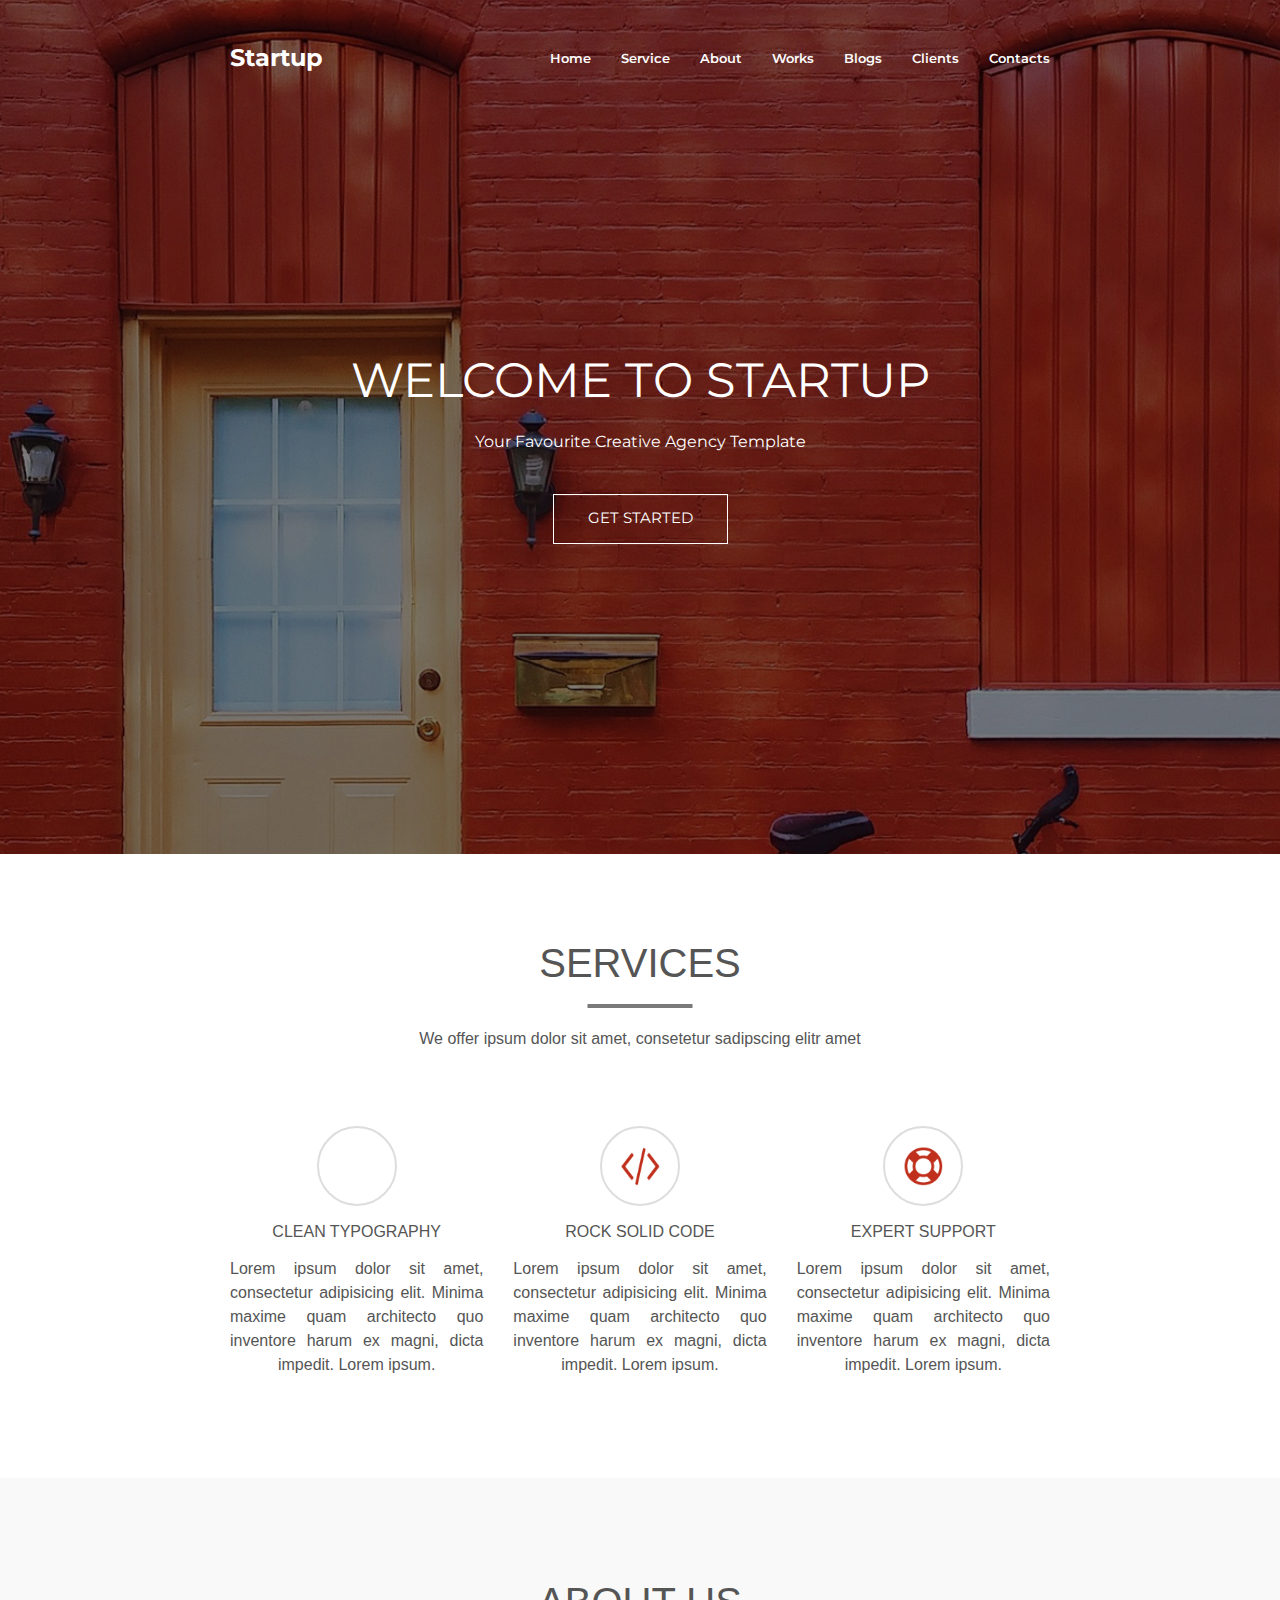
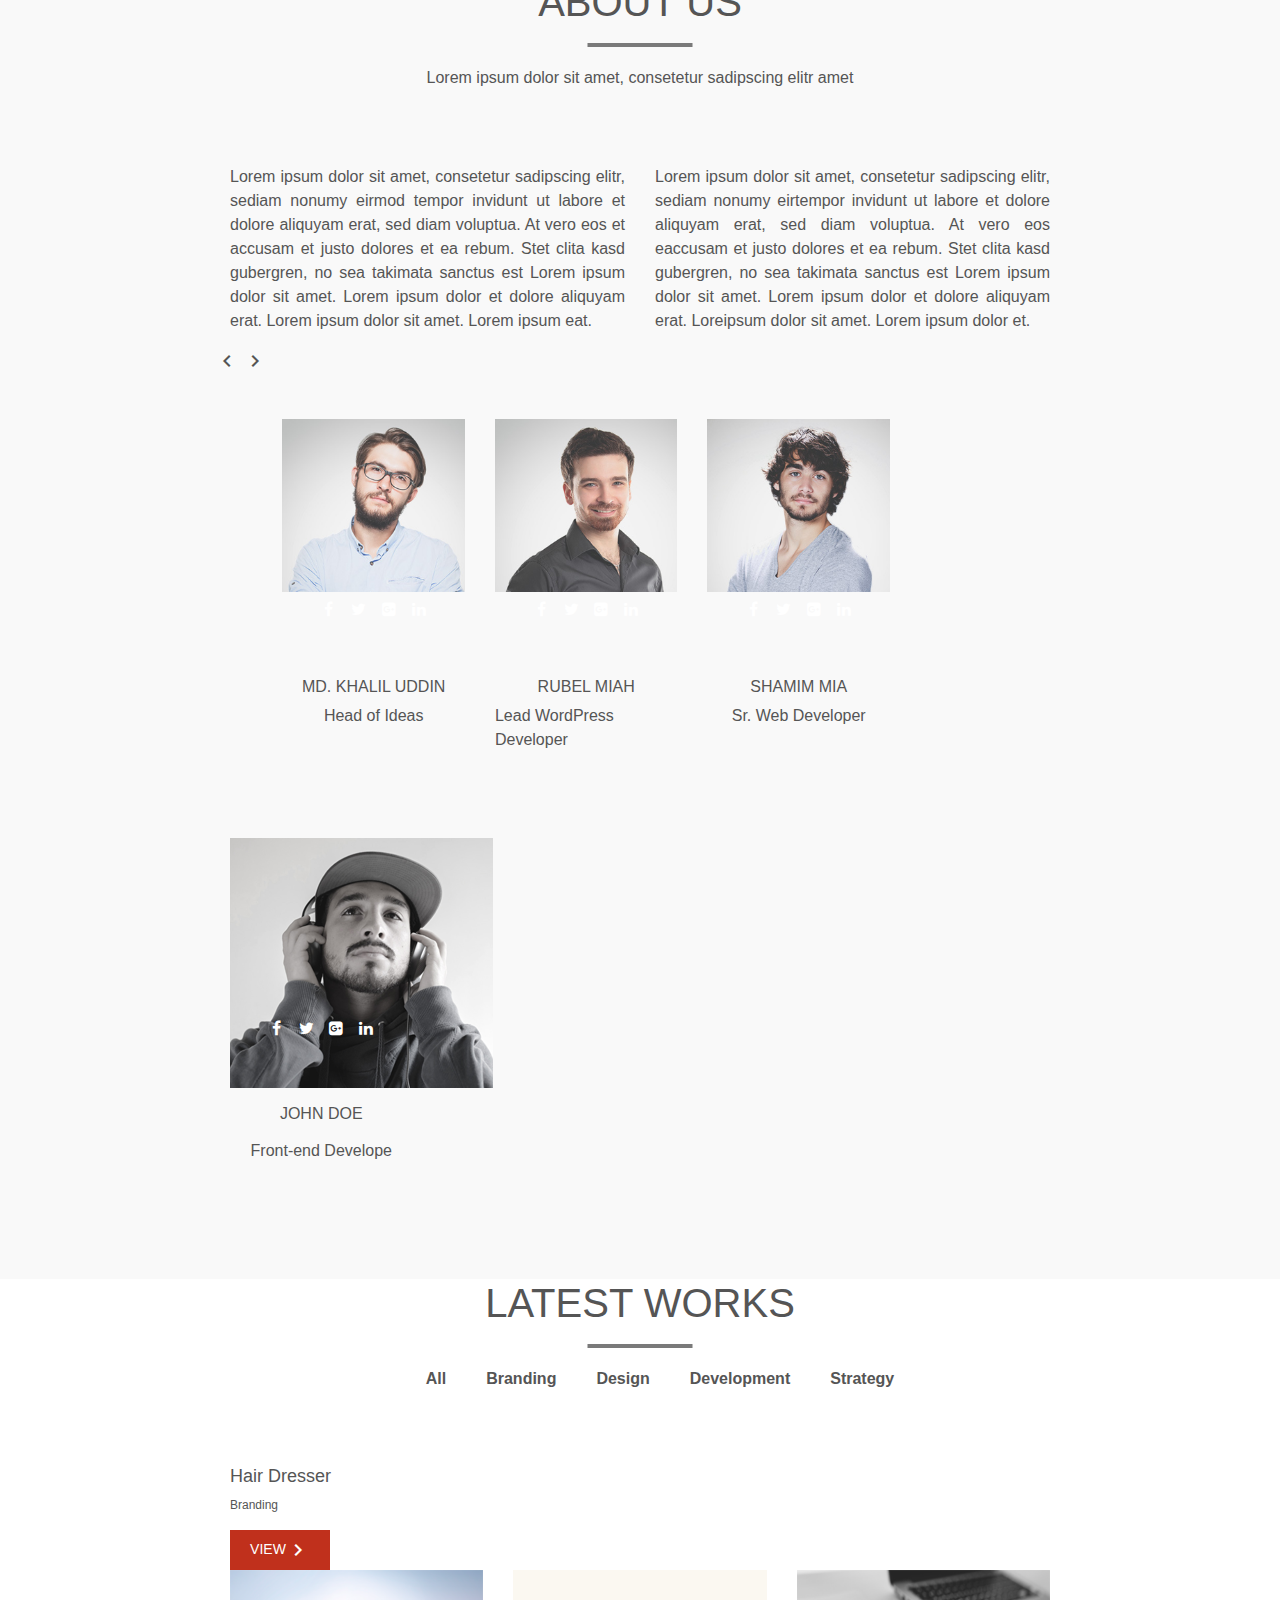
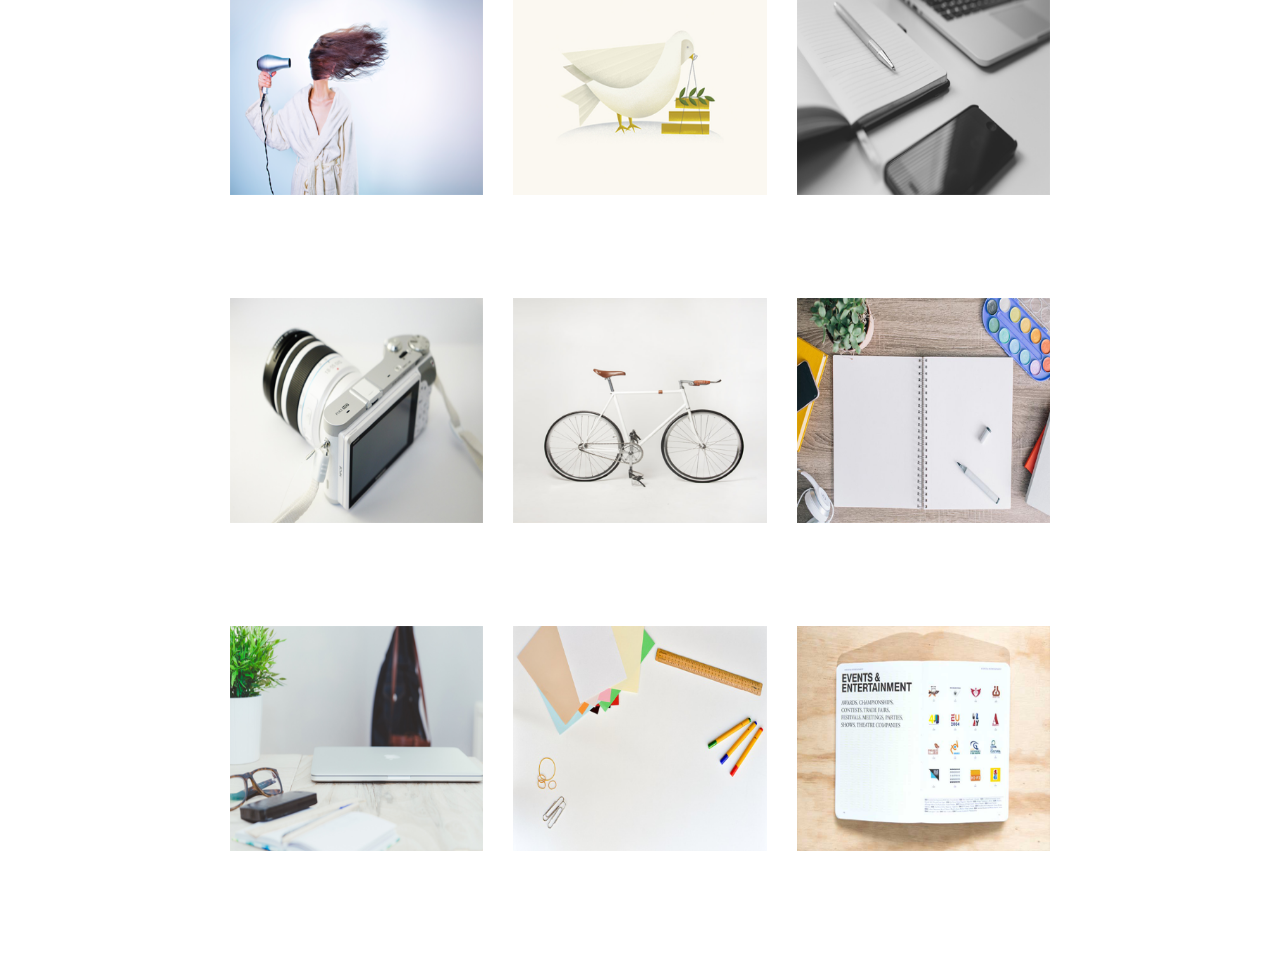
==== Bootstrap_Homework/index.html @ aa7bb528 "new" ====
<!DOCTYPE html>
<html lang="en">
  <head>
    <meta charset="UTF-8" />
    <meta name="viewport" content="width=device-width, initial-scale=1.0" />
    <title>Document</title>
    <link rel="stylesheet" href="css/bootstrap.css" />
    <link
      rel="stylesheet"
      href="https://stackpath.bootstrapcdn.com/bootstrap/4.4.1/css/bootstrap.min.css"
      integrity="sha384-Vkoo8x4CGsO3+Hhxv8T/Q5PaXtkKtu6ug5TOeNV6gBiFeWPGFN9MuhOf23Q9Ifjh"
      crossorigin="anonymous"
    />
    <link
      href="https://fonts.googleapis.com/css2?family=Roboto+Slab&display=swap"
      rel="stylesheet"
    />
    <link
      href="https://fonts.googleapis.com/css2?family=Montserrat:wght@400;700&display=swap"
      rel="stylesheet"
    />
    <link
      href="https://stackpath.bootstrapcdn.com/font-awesome/4.7.0/css/font-awesome.min.css"
      rel="stylesheet"
      integrity="sha384-wvfXpqpZZVQGK6TAh5PVlGOfQNHSoD2xbE+QkPxCAFlNEevoEH3Sl0sibVcOQVnN"
      crossorigin="anonymous"
    />
    <link
      href="https://fonts.googleapis.com/icon?family=Material+Icons"
      rel="stylesheet"
    />
    <link rel="stylesheet" href="css/index.css" />
  </head>
  <body>
    <header class="header">
      <div class="container">
        <nav class="header__nav">
          <div class="header__logo">
            <p>Startup</p>
          </div>
          <div class="header__wrap">
            <ul class="header_list">
              <li><a href="#">Home</a></li>
              <li><a href="#">Service</a></li>
              <li><a href="#">About</a></li>
              <li><a href="#">Works</a></li>
              <li><a href="#">Blogs</a></li>
              <li><a href="#">Clients</a></li>
              <li><a href="#">Contacts</a></li>
            </ul>
          </div>
        </nav>
        <div class="header__content">
          <div class="header__text">
            <h1 class="text-center text-uppercase">
              Welcome to STARTUP
            </h1>
            <p class="text-center mx-auto">
              Your Favourite Creative Agency Template
            </p>
          </div>

          <div class="header__btns">
            <a href="#" class="header__btn">Get started</a>
          </div>
        </div>
      </div>
    </header>
    <section class="services">
      <div class="container">
        <div class="services__header">
          <h1 class="defaultTitle text-center text-uppercase">Services</h1>
          <p class="defaultSubtitle text-center">
            We offer ipsum dolor sit amet, consetetur sadipscing elitr amet
          </p>
        </div>
        <div class="row">
          <div class="col-lg-4">
            <div class="services__item d-flex flex-column align-items-center">
              <div class="services__logo">
                <img
                  class="services__logo_pic col-"
                  src="img/fa-font.png"
                  alt="#"
                />
              </div>
              <h6 class="my-3 text-uppercase">Clean Typography</h6>
              <p class="">
                Lorem ipsum dolor sit amet, consectetur adipisicing elit. Minima
                maxime quam architecto quo inventore harum ex magni, dicta
                impedit. Lorem ipsum.
              </p>
            </div>
          </div>
          <div class="col-lg-4">
            <div class="services__item d-flex flex-column align-items-center">
              <div class="services__logo">
                <img class="services__logo_pic" src="img/fa-code.png" alt="" />
              </div>
              <h6 class="my-3 text-uppercase">Rock Solid Code</h6>
              <p class="">
                Lorem ipsum dolor sit amet, consectetur adipisicing elit. Minima
                maxime quam architecto quo inventore harum ex magni, dicta
                impedit. Lorem ipsum.
              </p>
            </div>
          </div>
          <div class="col-lg-4">
            <div class="services__item d-flex flex-column align-items-center">
              <div class="services__logo">
                <img
                  class="services__logo_pic"
                  src="img/fa-support.png"
                  alt=""
                />
              </div>
              <h6 class="my-3 text-uppercase">Expert Support</h6>
              <p class="">
                Lorem ipsum dolor sit amet, consectetur adipisicing elit. Minima
                maxime quam architecto quo inventore harum ex magni, dicta
                impedit. Lorem ipsum.
              </p>
            </div>
          </div>
        </div>
      </div>
    </section>
    <section class="about">
      <div class="container">
        <div class="about__header">
          <h1 class="defaultTitle text-center text-uppercase">About us</h1>
          <p class="defaultSubtitle text-center">
            Lorem ipsum dolor sit amet, consetetur sadipscing elitr amet
          </p>
        </div>
        <div class="row">
          <div class="col-lg-6">
            <div class="about__text d-flex align-items-center">
              <p>
                Lorem ipsum dolor sit amet, consetetur sadipscing elitr, sediam
                nonumy eirmod tempor invidunt ut labore et dolore aliquyam erat,
                sed diam voluptua. At vero eos et accusam et justo dolores et ea
                rebum. Stet clita kasd gubergren, no sea takimata sanctus est
                Lorem ipsum dolor sit amet. Lorem ipsum dolor et dolore aliquyam
                erat. Lorem ipsum dolor sit amet. Lorem ipsum eat.
              </p>
            </div>
          </div>
          <div class="col-lg-6">
            <div class="about__text d-flex align-items-center">
              <p>
                Lorem ipsum dolor sit amet, consetetur sadipscing elitr, sediam
                nonumy eirtempor invidunt ut labore et dolore aliquyam erat, sed
                diam voluptua. At vero eos eaccusam et justo dolores et ea
                rebum. Stet clita kasd gubergren, no sea takimata sanctus est
                Lorem ipsum dolor sit amet. Lorem ipsum dolor et dolore aliquyam
                erat. Loreipsum dolor sit amet. Lorem ipsum dolor et.
              </p>
            </div>
          </div>
        </div>
        <div class="row">
          <div class="slider__about">
            <i class="material-icons">chevron_left</i>
            <i class="material-icons">chevron_right</i>
          </div>
          <div class="col-lg-3">
            <div class="about__item d-flex flex-column align-items-center">
              <div class="items__pic">
                <img class="img-fluid" src="img/about1.png" alt="" />
              </div>
              <div class="about__socials">
                <a href="#" class="about__social"
                  ><i class="fa fa-facebook-f"></i
                ></a>
                <a href="#" class="about__social"
                  ><i class="fa fa-twitter"></i
                ></a>
                <a href="#" class="about__social"
                  ><i class="fa fa-google-plus-square"></i
                ></a>
                <a href="#" class="about__social">
                  <i class="fa fa-linkedin"></i>
                </a>
              </div>
              <h6 class="my-2 text-uppercase">Md. Khalil Uddin</h6>
              <p class="">
                Head of Ideas
              </p>
            </div>
          </div>
          <div class="col-lg-3">
            <div class="about__item d-flex flex-column align-items-center">
              <div class="items__pic">
                <img class="img-fluid" src="img/about2.png" alt="" />
              </div>
              <div class="about__socials">
                <a href="#" class="about__social"
                  ><i class="fa fa-facebook-f"></i
                ></a>
                <a href="#" class="about__social"
                  ><i class="fa fa-twitter"></i
                ></a>
                <a href="#" class="about__social"
                  ><i class="fa fa-google-plus-square"></i
                ></a>
                <a href="#" class="about__social">
                  <i class="fa fa-linkedin"></i>
                </a>
              </div>
              <h6 class="my-2 text-uppercase">Rubel Miah</h6>
              <p class="">
                Lead WordPress Developer
              </p>
            </div>
          </div>
          <div class="col-lg-3">
            <div class="about__item d-flex flex-column align-items-center">
              <div class="items__pic">
                <img class="img-fluid" src="img/about3.png" alt="" />
              </div>
              <div class="about__socials">
                <a href="#" class="about__social"
                  ><i class="fa fa-facebook-f"></i
                ></a>
                <a href="#" class="about__social"
                  ><i class="fa fa-twitter"></i
                ></a>
                <a href="#" class="about__social"
                  ><i class="fa fa-google-plus-square"></i
                ></a>
                <a href="#" class="about__social">
                  <i class="fa fa-linkedin"></i>
                </a>
              </div>
              <h6 class="my-2 text-uppercase">Shamim Mia</h6>
              <p class="">
                Sr. Web Developer
              </p>
            </div>
          </div>
          <div class="col-lg-3">
            <div class="about__item d-flex flex-column align-items-center">
              <div class="items__pic">
                <img src="img/about4.png" alt="" />
              </div>
              <div class="about__socials">
                <a href="#" class="about__social"
                  ><i class="fa fa-facebook-f"></i
                ></a>
                <a href="#" class="about__social"
                  ><i class="fa fa-twitter"></i
                ></a>
                <a href="#" class="about__social"
                  ><i class="fa fa-google-plus-square"></i
                ></a>
                <a href="#" class="about__social">
                  <i class="fa fa-linkedin"></i>
                </a>
              </div>
              <h6 class="my-3 text-uppercase">John Doe</h6>
              <p class="">
                Front-end Develope
              </p>
            </div>
          </div>
        </div>
      </div>
    </section>
    <section class="works">
      <div class="container">
        <div class="works__header">
          <h1 class="defaultTitle text-center text-uppercase">Latest works</h1>
          <nav class="works__nav">
            <div class="works__wrap">
              <ul
                class="Works__list d-flex justify-content-center align-items-center"
              >
                <li><a href="#">All</a></li>
                <li><a href="#">Branding</a></li>
                <li><a href="#">Design</a></li>
                <li><a href="#">Development</a></li>
                <li><a href="#">Strategy</a></li>
              </ul>
            </div>
          </nav>
        </div>
        <div class="works__items justify-content-center align-items-center">
          <div class="works__item">
            <h2 class="works__title">Hair Dresser</h2>
            <p class="works__text">Branding</p>
            <button class="works__btn d-flex justify-content-center align-items-center text-uppercase">View
              <i class="material-icons">chevron_right </i>
            </button>
          </div>
        </div>
        <div class="row">
          <div class="col-sm-6 col-md-4 col-lg-4 mb-2">
            <div class="pics__works">
              <img class="img-fluid" src="./img/Layer 18.png" alt="" />
            </div>
          </div>
          <div class="col-sm-6 col-md-4 col-lg-4 mb-2">
            <div class="pics__works">
              <img class="img-fluid" src="./img/Layer 19.png" alt="" />
            </div>
          </div>
          <div class="col-sm-6 col-md-4 col-lg-4 mb-2">
            <div class="pics__works">
              <img class="img-fluid" src="./img/Layer 20.png" alt="" />
            </div>
          </div>
          <div class="col-sm-6 col-md-4 col-lg-4 mb-2">
            <div class="pics__works">
              <img class="img-fluid" src="./img/Layer 21.png" alt="" />
            </div>
          </div>
          <div class="col-sm-6 col-md-4 col-lg-4 mb-2">
            <div class="pics__works">
              <img class="img-fluid" src="./img/Layer 22.png" alt="" />
            </div>
          </div>
          <div class="col-sm-6 col-md-4 col-lg-4 mb-2">
            <div class="pics__works">
              <img class="img-fluid" src="./img/Layer 23.png" alt="" />
            </div>
          </div>
          <div class="col-sm-6 col-md-4 col-lg-4 mb-2">
            <div class="pics__works">
              <img class="img-fluid" src="./img/Layer 25.png" alt="" />
            </div>
          </div>
          <div class="col-sm-6 col-md-4 col-lg-4 mb-2">
            <div class="pics__works">
              <img class="img-fluid" src="./img/Layer 26.png" alt="" />
            </div>
          </div>
          <div class="col-sm-6 col-md-4 col-lg-4 mb-2">
            <div class="pics__works">
              <img class="img-fluid" src="./img/Layer 24.png" alt="" />
            </div>
          </div>
        </div>
      </div>
    </section>
  </body>
</html>
---- Bootstrap_Homework/css/index.css ----
.body {
  font-family: "Roboto Slab", serif;
  font-weight: 400;
}
.container {
  max-width: 1600px;
  width: 100%;
  margin: 0 auto;
  color: #555555;
  padding-left: 230px;
  padding-right: 230px;
}
.header__logo {
  font-size: 24px;
  color: #ffffff;
  font-family: "Montserrat";
  font-weight: 700;
}
.header__nav {
  display: flex;
  justify-content: space-between;
  align-items: center;
  position: relative;
}
.header {
  background: url(../img/HeaderBg.png) no-repeat center/cover;
  background-color: rgba(0, 0, 0, 0.5);
  background-blend-mode: darken;
  padding: 40px 0;
  color: #fff;
  font-family: "Montserrat";
}
.header_list {
  display: flex;
  list-style: none;
}
.header_list li:not(:last-child) {
  margin-right: 30px;
}
.header_list li a {
  color: #fff;
  font-size: 13px;
  font-weight: 600;
}
.header_list li a:hover {
  text-decoration: underline;
}
.header p {
  max-width: 450px;
  color: #fff;
}
.header__text h1 {
  margin-top: 260px;
  font-size: 48px;
  color: #ffffff;
  font-weight: 400;
}
.header__text p {
  margin-top: 20px;
}
.header__btn {
  max-width: 175px;
  width: 100%;
  min-height: 50px;
  background-color: transparent;
  border: 1px solid #fff;
  color: #fff;
  text-decoration: none;
  display: flex;
  justify-content: center;
  align-items: center;
  margin: 40px auto;
  text-transform: uppercase;
  font-size: 15px;
  transition: 0.3s;
  margin-bottom: 270px;
}
.header__btn:hover {
  background-color: #fff;
  color: #c0301c;
  text-decoration: none;
  transition: 0.3s;
}
.services {
  padding: 85px 0;
}
.defaultTitle {
  position: relative;
}
.defaultSubtitle {
  margin-top: 40px;
  margin-bottom: 75px;
}
.defaultTitle::before {
  content: "";
  position: absolute;
  left: 50%;
  transform: translateX(-50%);
  width: 105px;
  height: 4px;
  top: 65px;

  background: rgba(0, 0, 0, 0.15);
  background-color: #7a7a7a;
}
.services__item {
  text-align: justify;
  text-align-last: center;
}
.services__logo {
  display: flex;
  align-items: center;
  border: 2px solid #dddddd;
  padding: 18px;
  border-radius: 50%;
  background: #ffffff;
  width: 80px;
  height: 80px;
}
.services__logo_pic {
  max-width: 40px;
  min-height: 40px;
  align-items: center;
}
.about {
  background-color: #f8f8f8d5;
  padding: 100px 0;
}
.about__text {
  text-align: justify;
}
  
.items__pic {
  max-width: 260px;
  min-height: 250px;
  width: 100%;
  position: relative;
}
.about__item {
  margin-top: 70px;
}
.about__socials {
  position: absolute;
  top: 250px;
  display: flex;
}
.about__social {
  width: 20px;
  min-height: 20px;
  display: flex;
  justify-content: center;
  align-items: center;
}
.about__social:not(:last-child) {
  margin-right: 10px;
}
.about__social i {
  color: #fff;
  transition: 0.3s;
}
.about__social:hover i {
  color: #fff;
  transition: 0.5s;
}
.about__social:hover {
  background: #c0301c;
  transition: 0.5s;
  text-decoration: none;
}
.pics__works {
  max-width: 365px;
  min-height: 320px;
  width: 100%;
  position: relative;
}
.Works__list {
  display: flex;
  list-style: none;
  margin-top: 40px;
  margin-bottom: 75px;
}
.Works__list li:not(:last-child) {
  margin-right: 40px;
}
.Works__list li a {
  font-size: 16px;
  color: #555555;
  font-weight: 600;
}
.Works__list li a:hover {
  color: #c0301c;
  text-decoration: none;
}
.works__item {
  
}
.works__title {
  font-size: 18px;
}
.works__text {
  font-size: 12px;
}
.works__btn {
  max-width: 100px;
  width: 100%;
  min-height: 40px;
  border: none;
  background-color: #c0301c;
  cursor: pointer;
  font-size: 14px;
  color: #fff;
  display: flex;
  justify-content: center;
  opacity: 1;
  transition: 0.3s;
  text-align: center;
}
.works__btn:hover {
  opacity: 0.8;
  background-color: #fff;
  color: #c0301c;
}

.footer__btn {
  background: #fff;
  border: none;
  cursor: pointer;
  text-transform: uppercase;
  font-weight: 600;
  font-size: 16px;
  max-width: 125px;
  width: 100%;
  min-height: 50px;
  margin: 0 auto;
  display: flex;
  justify-content: center;
  align-items: center;
  opacity: 1;
  transition: 0.3s;
  color: #4d4d4d;
  margin-bottom: 55px;
}
.footer__btn:hover {
  opacity: 0.8;
}
/*.about__icons {
  margin-bottom: 50px;
  z-index: 100;
}
.about__icons i {
  font-size: 45px;
  line-height: 25px;
  color: black;
  position: relative;
  display: inline-block;
}*/

/*.items,
.pics,
.veryBig {
  padding: 50px 0;
}
.items__item p {
  text-align: justify;
  text-align-last: center;
}
.pics__item {
  min-height: 211px;
  display: flex;
}
.pics__item img {
  max-width: 100%;
  object-fit: cover;
}
.veruBig__item {
  background: red;
}
.veruBig__item_blue {
  background: blue;
}
.test {
  color: red;
}
.test span {
  color: green;
}*/
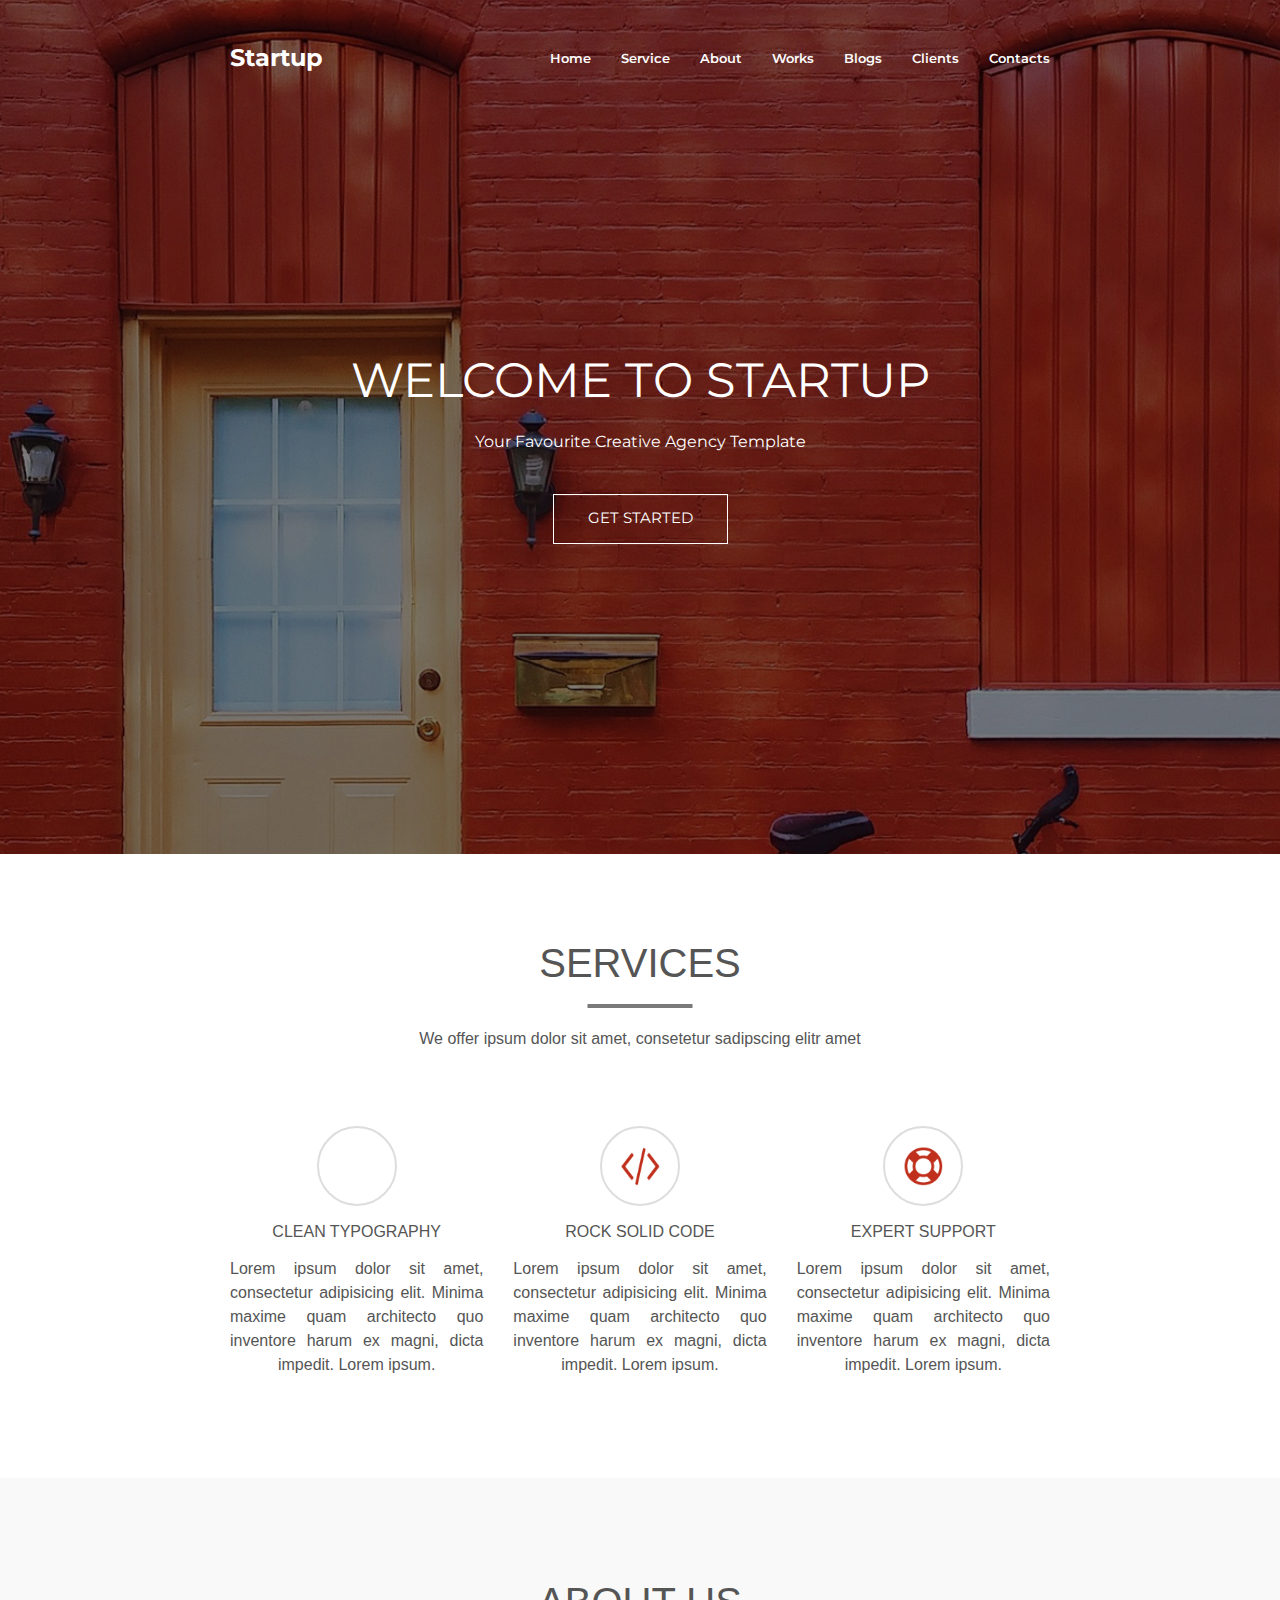
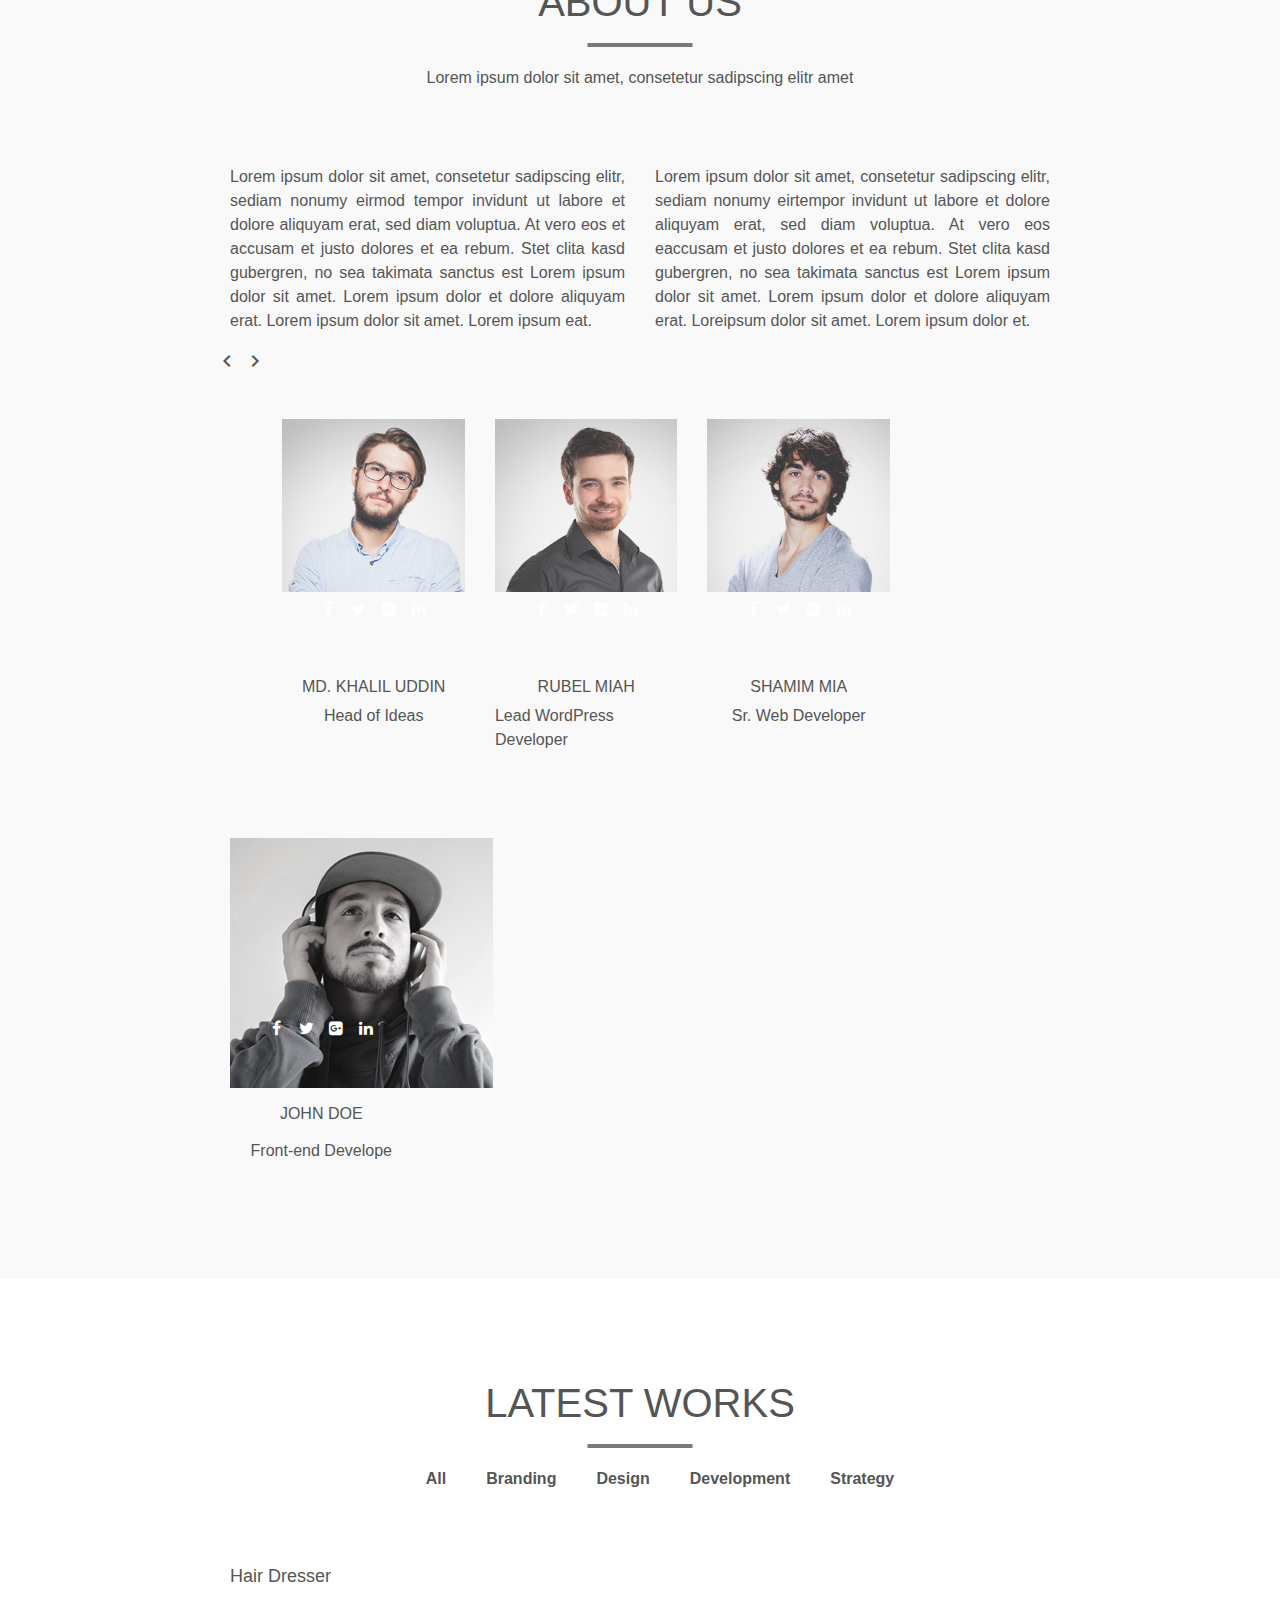
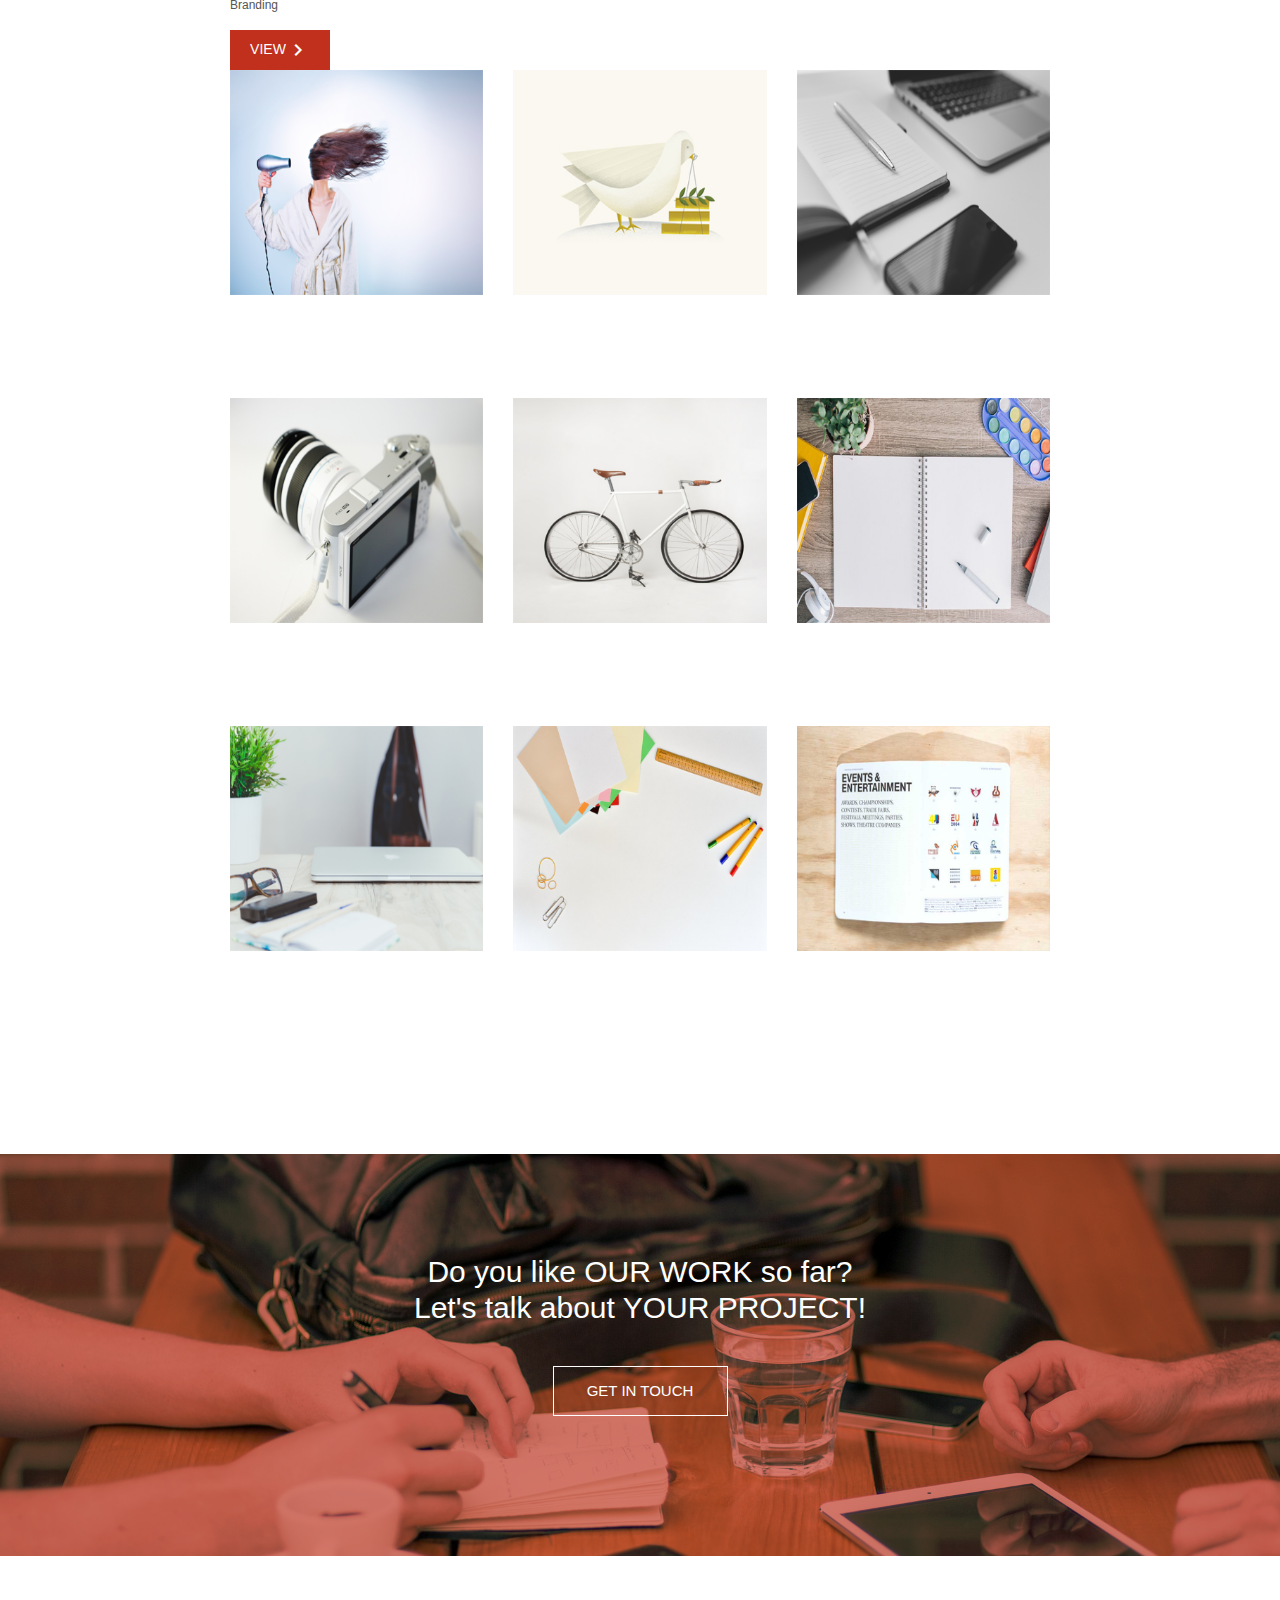
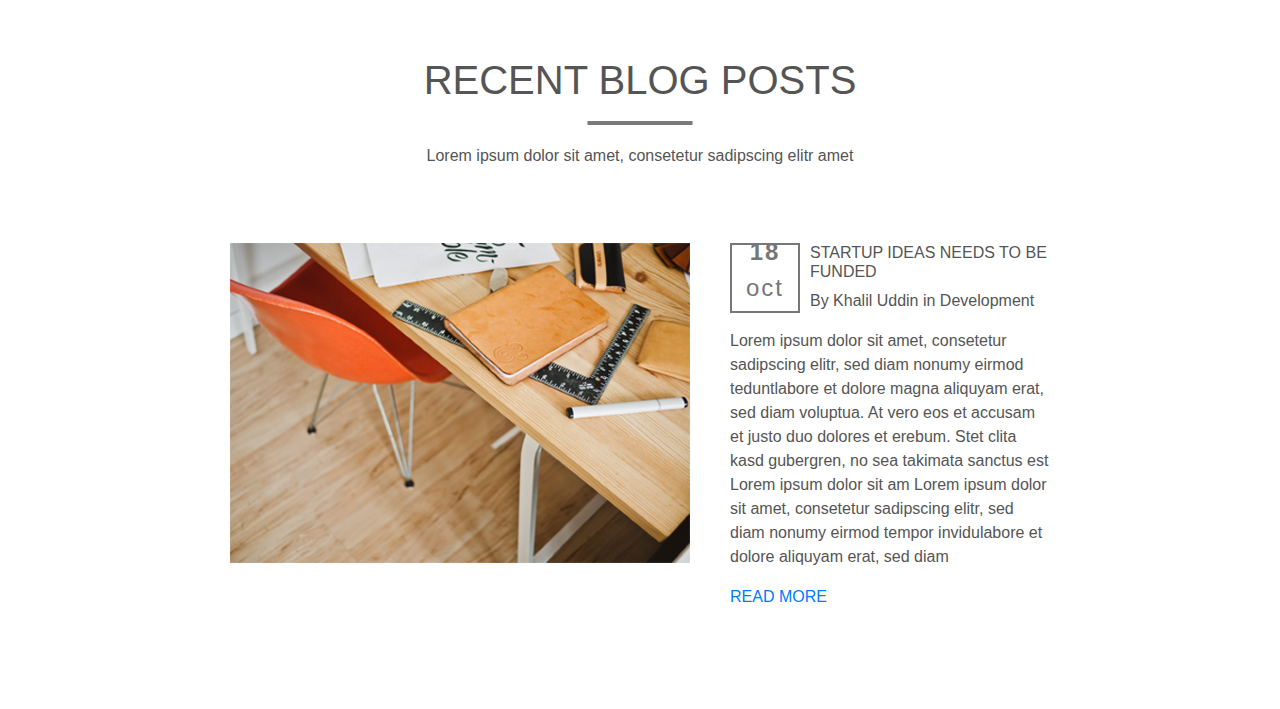
==== commit da4b00ae: "add" ====
--- a/Bootstrap_Homework/index.html
+++ b/Bootstrap_Homework/index.html
@@ -289,7 +289,10 @@
           <div class="works__item">
             <h2 class="works__title">Hair Dresser</h2>
             <p class="works__text">Branding</p>
-            <button class="works__btn d-flex justify-content-center align-items-center text-uppercase">View
+            <button
+              class="works__btn d-flex justify-content-center align-items-center text-uppercase"
+            >
+              View
               <i class="material-icons">chevron_right </i>
             </button>
           </div>
@@ -338,6 +341,72 @@
           <div class="col-sm-6 col-md-4 col-lg-4 mb-2">
             <div class="pics__works">
               <img class="img-fluid" src="./img/Layer 24.png" alt="" />
+            </div>
+          </div>
+        </div>
+      </div>
+    </section>
+    <section class="inTouch">
+      <div class="container">
+        <div class="inTouch__items">
+          <h2
+            class="inTouch__title justify-content-center align-items-center d-flex text-center"
+          >
+            Do you like OUR WORK so far? <br />
+            Let's talk about YOUR PROJECT!
+          </h2>
+          <div class="inTouch__btns">
+            <a href="" class="inTouch__btn text-uppercase">Get in touch</a>
+          </div>
+        </div>
+      </div>
+    </section>
+    <section class="blog">
+      <div class="container">
+        <div class="blog__mainTitle">
+          <h1 class="defaultTitle text-center text-uppercase">
+            Recent blog posts
+          </h1>
+          <p class="defaultSubtitle text-center">
+            Lorem ipsum dolor sit amet, consetetur sadipscing elitr amet
+          </p>
+        </div>
+        <div class="blog__items">
+          <div class="blog__item d-flex">
+            <div class="blog__pics">
+              <img class="blog__pic" src="img/blog_bg (1).png" alt="" />
+            </div>
+            <div class="blog__content">
+              <div class="blog__title d-flex">
+                <div
+                  class="blog__date d-flex flex-column justify-content-center align-items-center "
+                >
+                  <p>18 </p>
+                  <p>oct</p>
+                </div>
+                <div class="date__title">
+                  <h6 class="startup__title text-uppercase">
+                    Startup ideas needs to be funded
+                  </h6>
+                  <p class="date__by">By Khalil Uddin in Development</p>
+                </div>
+              </div>
+              <div class="blog__text">
+                <p>
+                  Lorem ipsum dolor sit amet, consetetur sadipscing elitr, sed
+                  diam nonumy eirmod teduntlabore et dolore magna aliquyam erat,
+                  sed diam voluptua. At vero eos et accusam et justo duo dolores
+                  et erebum. Stet clita kasd gubergren, no sea takimata sanctus
+                  est Lorem ipsum dolor sit am Lorem ipsum dolor sit amet,
+                  consetetur sadipscing elitr, sed diam nonumy eirmod tempor
+                  invidulabore et dolore aliquyam erat, sed diam
+                </p>
+              </div>
+              <div class="blog__btns">
+                <a href="" class="blog__btn text-uppercase text-decoration-none"
+                  >Read more</a
+                >
+              </div>
             </div>
           </div>
         </div>
--- a/Bootstrap_Homework/css/index.css
+++ b/Bootstrap_Homework/css/index.css
@@ -129,7 +129,7 @@
 .about__text {
   text-align: justify;
 }
-  
+
 .items__pic {
   max-width: 260px;
   min-height: 250px;
@@ -166,6 +166,9 @@
   background: #c0301c;
   transition: 0.5s;
   text-decoration: none;
+}
+.works {
+  padding: 100px 0;
 }
 .pics__works {
   max-width: 365px;
@@ -192,7 +195,6 @@
   text-decoration: none;
 }
 .works__item {
-  
 }
 .works__title {
   font-size: 18px;
@@ -220,29 +222,68 @@
   background-color: #fff;
   color: #c0301c;
 }
-
-.footer__btn {
-  background: #fff;
-  border: none;
-  cursor: pointer;
+.inTouch {
+  min-height: 370px;
+  padding: 100px 0;
+  background: url(../img/inTouch_bg.png) no-repeat center/cover;
+  background-color: #c02f1ca4;
+  background-blend-mode: darken;
+}
+.inTouch__title {
+  color: #fff;
+  font-size: 30px;
+}
+.inTouch__btn {
+  max-width: 175px;
+  width: 100%;
+  min-height: 50px;
+  background-color: transparent;
+  border: 1px solid #fff;
+  color: #fff;
+  text-decoration: none;
+  display: flex;
+  justify-content: center;
+  align-items: center;
+  margin: 40px auto;
   text-transform: uppercase;
-  font-weight: 600;
-  font-size: 16px;
-  max-width: 125px;
-  width: 100%;
-  min-height: 50px;
-  margin: 0 auto;
-  display: flex;
-  justify-content: center;
-  align-items: center;
-  opacity: 1;
-  transition: 0.3s;
-  color: #4d4d4d;
-  margin-bottom: 55px;
-}
-.footer__btn:hover {
-  opacity: 0.8;
-}
+  font-size: 15px;
+  transition: 0.3s;
+}
+.inTouch__btn:hover {
+  background-color: #fff;
+  color: #c0301c;
+  text-decoration: none;
+  transition: 0.3s;
+}
+.blog {
+  padding: 100px 0;
+}
+.blog__content {
+  margin-left: 40px;
+}
+.blog__date {
+  margin-right: 10px;
+  border: 2px solid #777777;
+  max-width: 70px;
+  width: 100%;
+  height: 70px;
+  justify-content: center;
+  align-items: center;
+  font-size: 24px;
+  letter-spacing: 2px;
+  color: #777777;
+  font-weight: 400;
+  text-align: center;
+}
+..blog__date p {
+  
+}
+.blog__date p:not(:last-child) {
+  font-weight: 700;
+  margin-bottom: 0;
+}
+
+
 /*.about__icons {
   margin-bottom: 50px;
   z-index: 100;
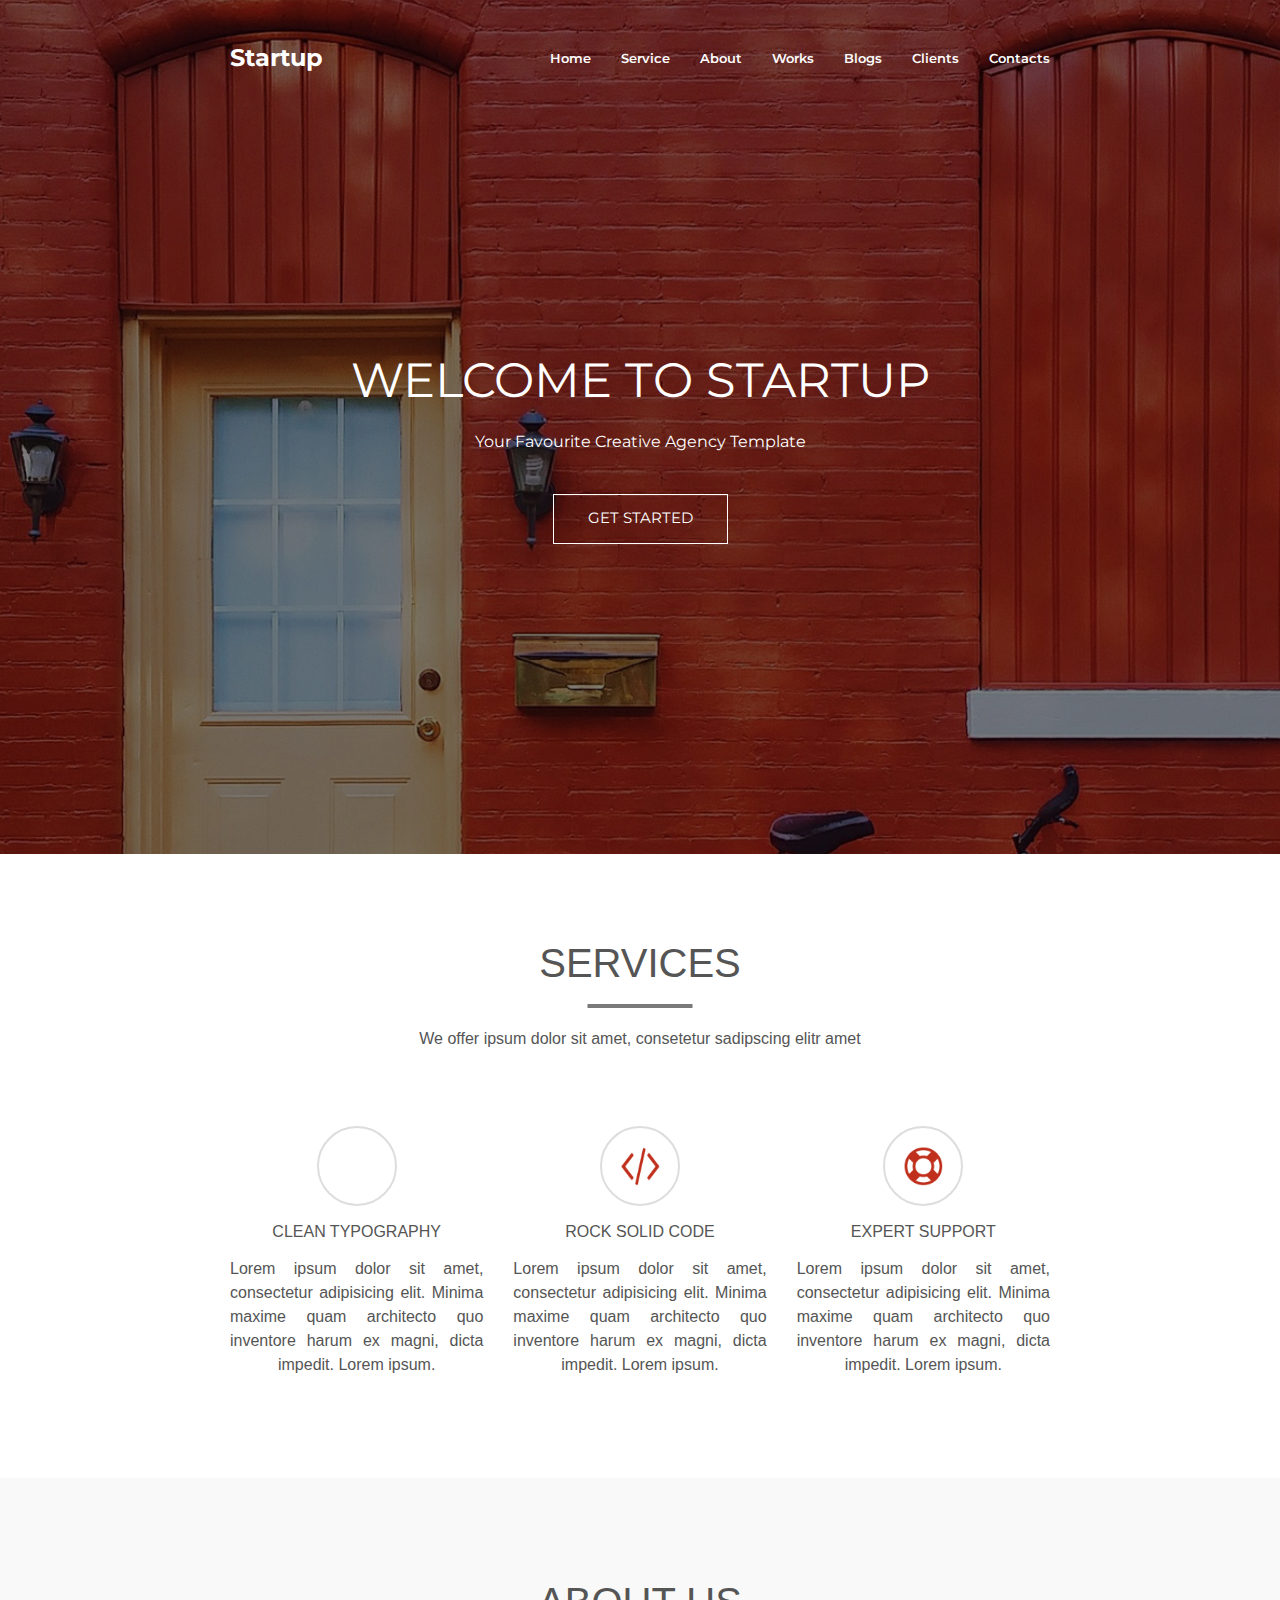
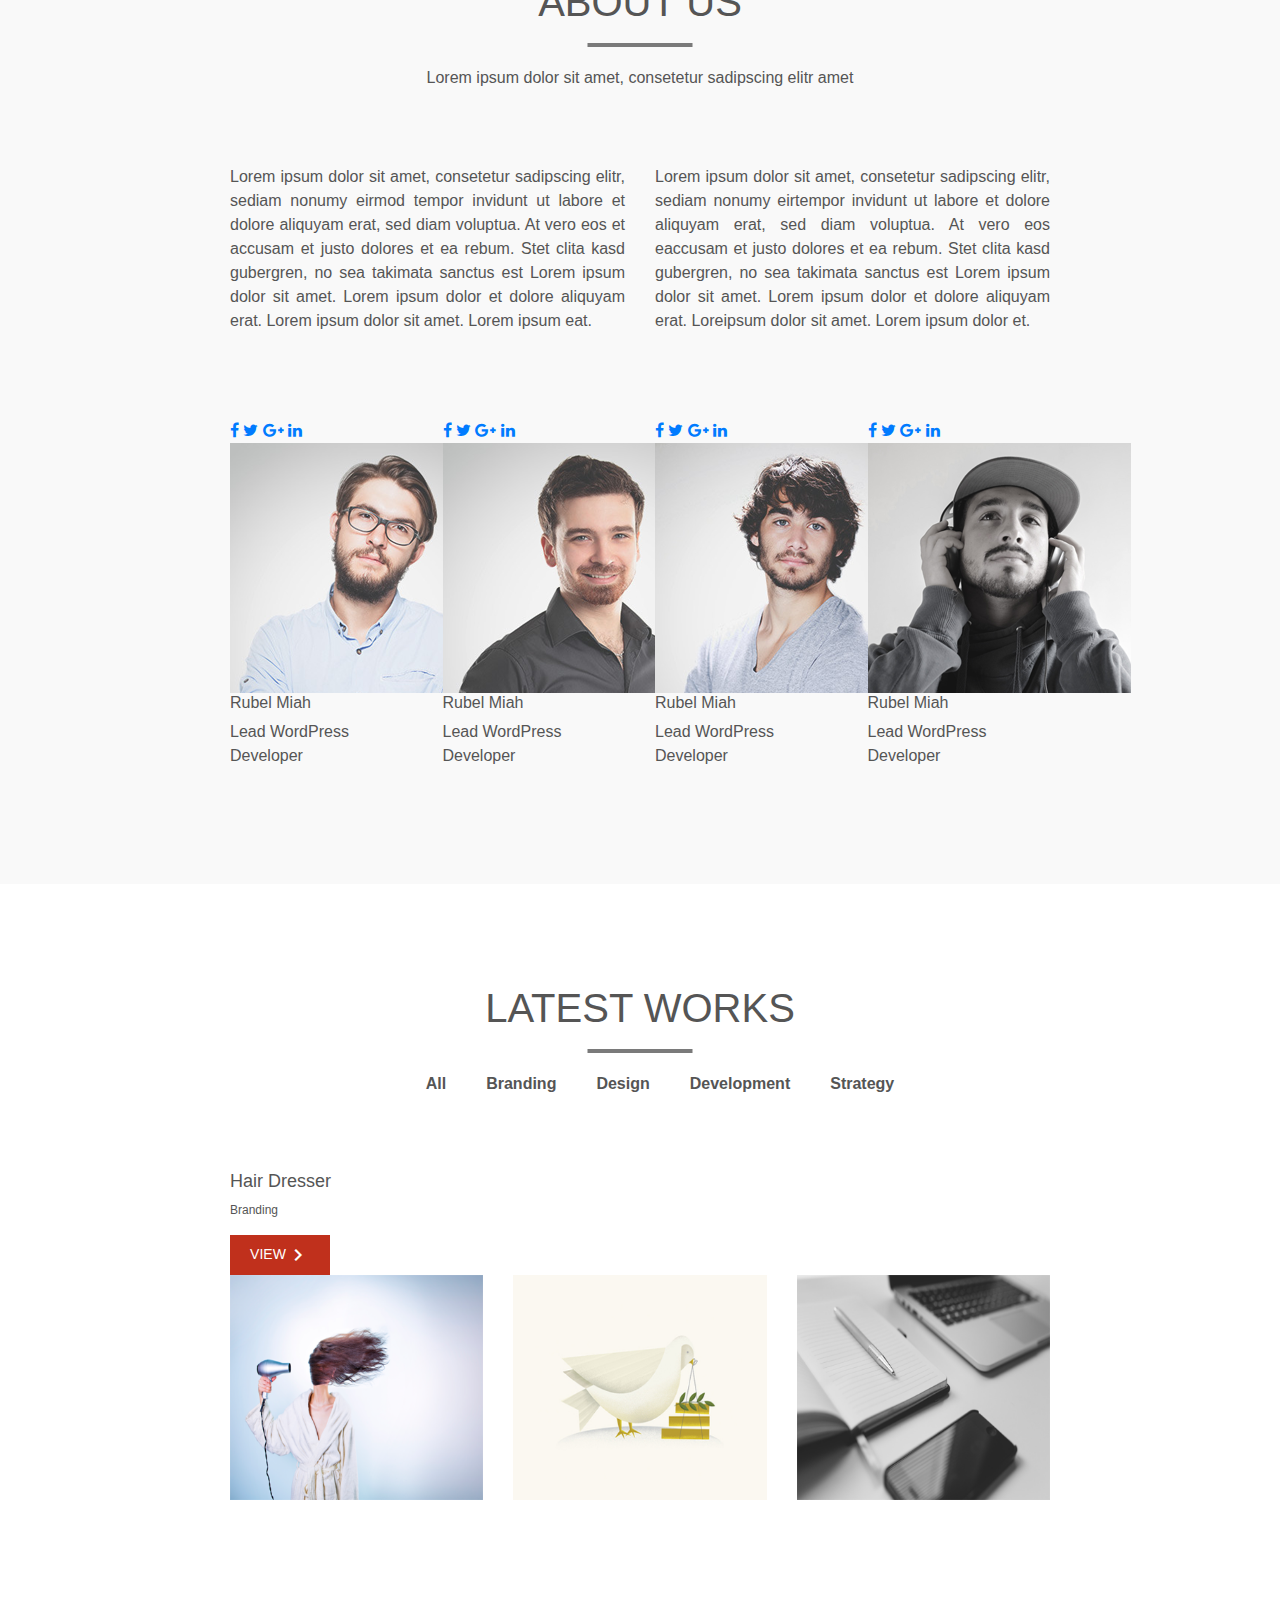
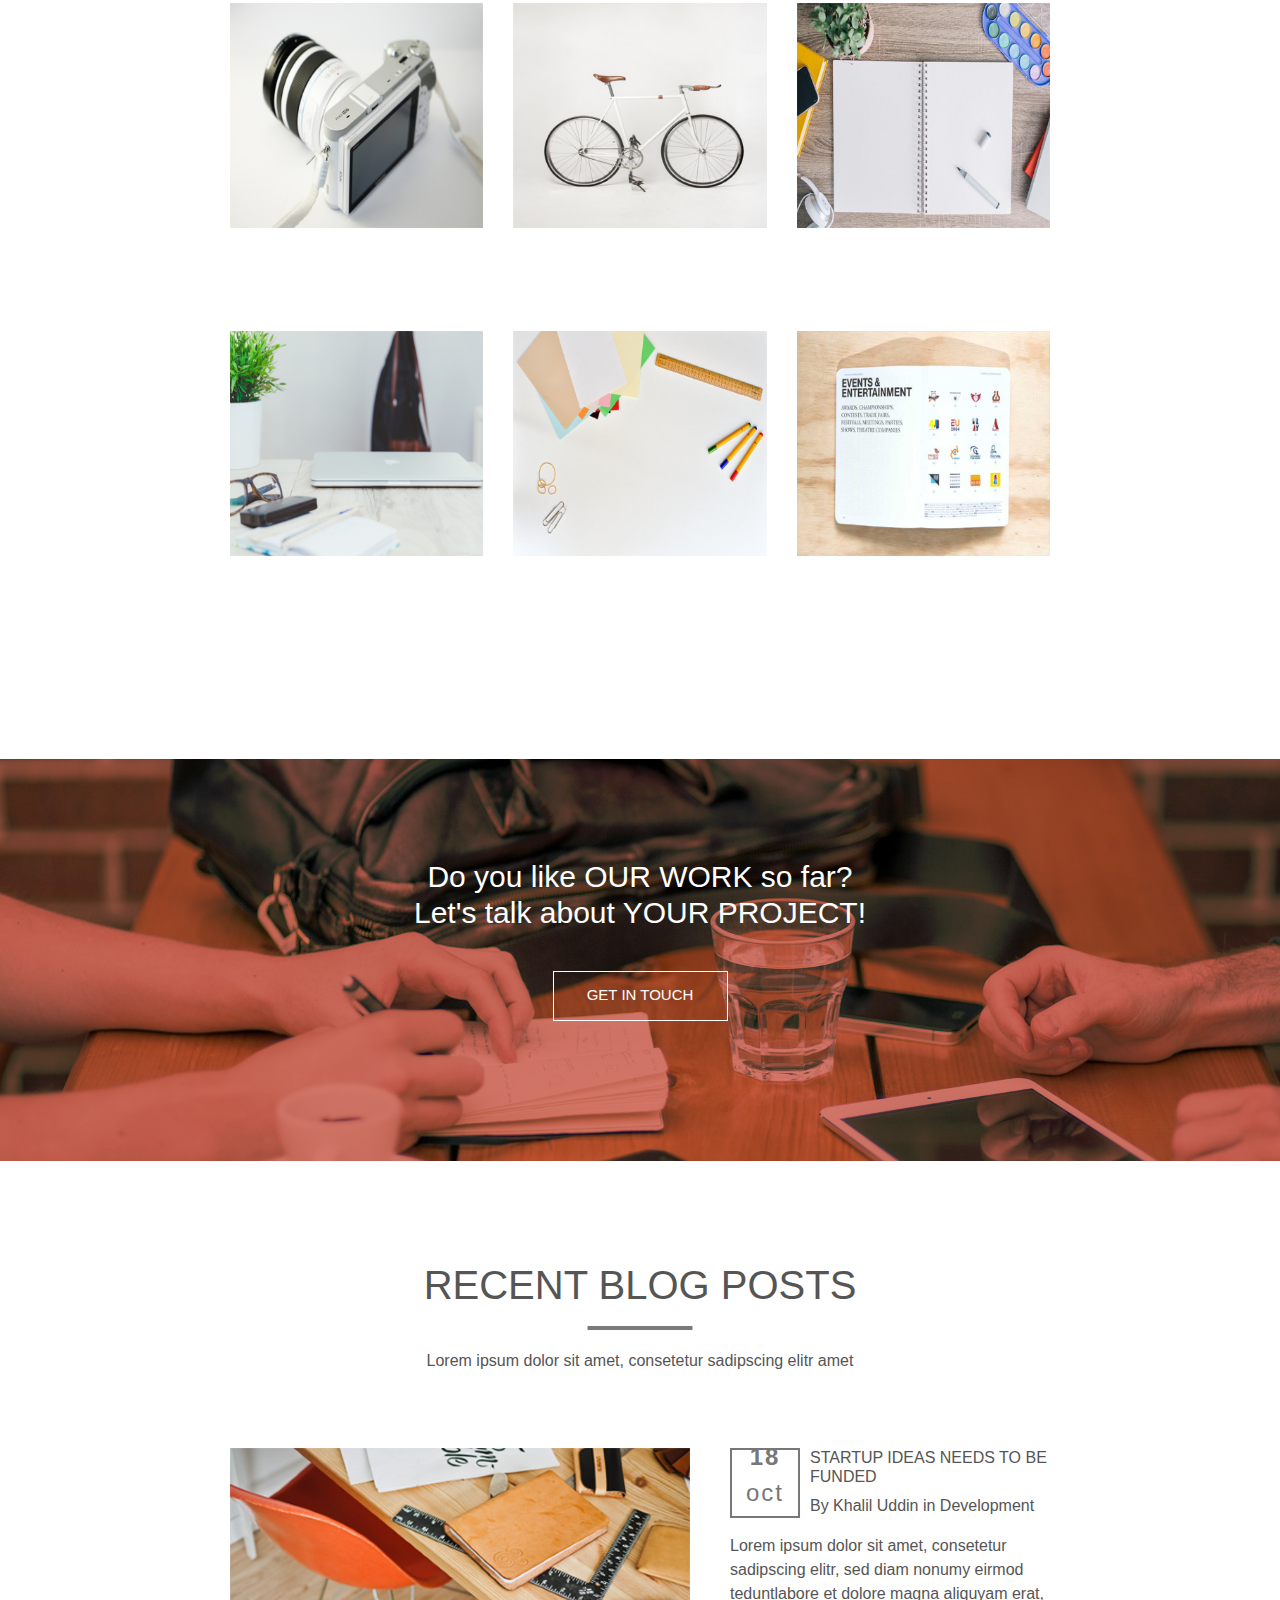
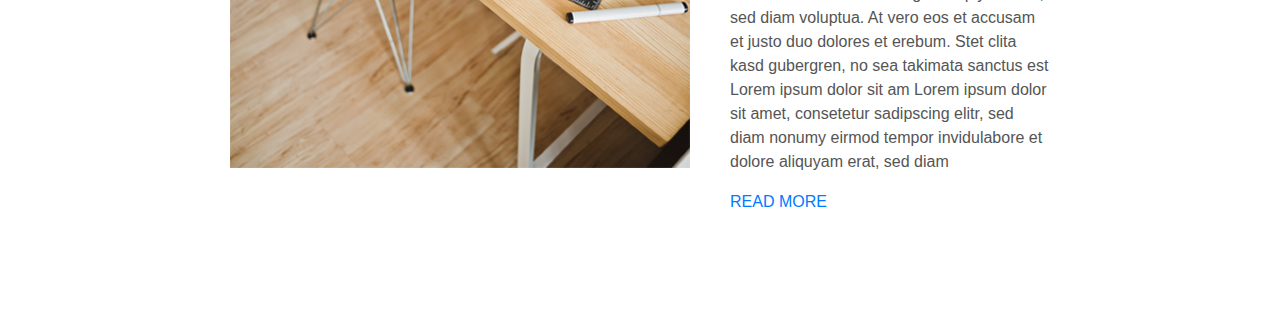
==== commit 130b57c5: "scss" ====
--- a/Bootstrap_Homework/index.html
+++ b/Bootstrap_Homework/index.html
@@ -160,108 +160,64 @@
           </div>
         </div>
         <div class="row">
-          <div class="slider__about">
-            <i class="material-icons">chevron_left</i>
-            <i class="material-icons">chevron_right</i>
-          </div>
-          <div class="col-lg-3">
-            <div class="about__item d-flex flex-column align-items-center">
-              <div class="items__pic">
-                <img class="img-fluid" src="img/about1.png" alt="" />
-              </div>
-              <div class="about__socials">
-                <a href="#" class="about__social"
-                  ><i class="fa fa-facebook-f"></i
-                ></a>
-                <a href="#" class="about__social"
-                  ><i class="fa fa-twitter"></i
-                ></a>
-                <a href="#" class="about__social"
-                  ><i class="fa fa-google-plus-square"></i
-                ></a>
-                <a href="#" class="about__social">
-                  <i class="fa fa-linkedin"></i>
-                </a>
-              </div>
-              <h6 class="my-2 text-uppercase">Md. Khalil Uddin</h6>
-              <p class="">
-                Head of Ideas
-              </p>
-            </div>
-          </div>
-          <div class="col-lg-3">
-            <div class="about__item d-flex flex-column align-items-center">
-              <div class="items__pic">
-                <img class="img-fluid" src="img/about2.png" alt="" />
-              </div>
-              <div class="about__socials">
-                <a href="#" class="about__social"
-                  ><i class="fa fa-facebook-f"></i
-                ></a>
-                <a href="#" class="about__social"
-                  ><i class="fa fa-twitter"></i
-                ></a>
-                <a href="#" class="about__social"
-                  ><i class="fa fa-google-plus-square"></i
-                ></a>
-                <a href="#" class="about__social">
-                  <i class="fa fa-linkedin"></i>
-                </a>
-              </div>
-              <h6 class="my-2 text-uppercase">Rubel Miah</h6>
-              <p class="">
-                Lead WordPress Developer
-              </p>
-            </div>
-          </div>
-          <div class="col-lg-3">
-            <div class="about__item d-flex flex-column align-items-center">
-              <div class="items__pic">
-                <img class="img-fluid" src="img/about3.png" alt="" />
-              </div>
-              <div class="about__socials">
-                <a href="#" class="about__social"
-                  ><i class="fa fa-facebook-f"></i
-                ></a>
-                <a href="#" class="about__social"
-                  ><i class="fa fa-twitter"></i
-                ></a>
-                <a href="#" class="about__social"
-                  ><i class="fa fa-google-plus-square"></i
-                ></a>
-                <a href="#" class="about__social">
-                  <i class="fa fa-linkedin"></i>
-                </a>
-              </div>
-              <h6 class="my-2 text-uppercase">Shamim Mia</h6>
-              <p class="">
-                Sr. Web Developer
-              </p>
-            </div>
-          </div>
-          <div class="col-lg-3">
-            <div class="about__item d-flex flex-column align-items-center">
-              <div class="items__pic">
-                <img src="img/about4.png" alt="" />
-              </div>
-              <div class="about__socials">
-                <a href="#" class="about__social"
-                  ><i class="fa fa-facebook-f"></i
-                ></a>
-                <a href="#" class="about__social"
-                  ><i class="fa fa-twitter"></i
-                ></a>
-                <a href="#" class="about__social"
-                  ><i class="fa fa-google-plus-square"></i
-                ></a>
-                <a href="#" class="about__social">
-                  <i class="fa fa-linkedin"></i>
-                </a>
-              </div>
-              <h6 class="my-3 text-uppercase">John Doe</h6>
-              <p class="">
-                Front-end Develope
-              </p>
+          <div class="col-lg-3 col-md-6">
+            <div class="about__item">
+              <div class="about__pic">
+                <div class="about__overlay">
+                  <a href="#"><i class="fa fa-facebook-f"></i></a>
+                  <a href="#"><i class="fa fa-twitter"></i></a>
+                  <a href="#"><i class="fa fa-google-plus"></i></a>
+                  <a href="#"><i class="fa fa-linkedin"></i></a>
+                </div>
+                <img src="./img/about1.png" alt="" />
+              </div>
+              <h6>Rubel Miah</h6>
+              <p>Lead WordPress Developer</p>
+            </div>
+          </div>
+          <div class="col-lg-3 col-md-6">
+            <div class="about__item">
+              <div class="about__pic">
+                <div class="about__overlay">
+                  <a href="#"><i class="fa fa-facebook-f"></i></a>
+                  <a href="#"><i class="fa fa-twitter"></i></a>
+                  <a href="#"><i class="fa fa-google-plus"></i></a>
+                  <a href="#"><i class="fa fa-linkedin"></i></a>
+                </div>
+                <img src="./img/about2.png" alt="" />
+              </div>
+              <h6>Rubel Miah</h6>
+              <p>Lead WordPress Developer</p>
+            </div>
+          </div>
+          <div class="col-lg-3 col-md-6">
+            <div class="about__item">
+              <div class="about__pic">
+                <div class="about__overlay">
+                  <a href="#"><i class="fa fa-facebook-f"></i></a>
+                  <a href="#"><i class="fa fa-twitter"></i></a>
+                  <a href="#"><i class="fa fa-google-plus"></i></a>
+                  <a href="#"><i class="fa fa-linkedin"></i></a>
+                </div>
+                <img src="./img/about3.png" alt="" />
+              </div>
+              <h6>Rubel Miah</h6>
+              <p>Lead WordPress Developer</p>
+            </div>
+          </div>
+          <div class="col-lg-3 col-md-6">
+            <div class="about__item">
+              <div class="about__pic">
+                <div class="about__overlay">
+                  <a href="#"><i class="fa fa-facebook-f"></i></a>
+                  <a href="#"><i class="fa fa-twitter"></i></a>
+                  <a href="#"><i class="fa fa-google-plus"></i></a>
+                  <a href="#"><i class="fa fa-linkedin"></i></a>
+                </div>
+                <img src="./img/about4.png" alt="" />
+              </div>
+              <h6>Rubel Miah</h6>
+              <p>Lead WordPress Developer</p>
             </div>
           </div>
         </div>
@@ -379,9 +335,9 @@
             <div class="blog__content">
               <div class="blog__title d-flex">
                 <div
-                  class="blog__date d-flex flex-column justify-content-center align-items-center "
+                  class="blog__date d-flex flex-column justify-content-center align-items-center"
                 >
-                  <p>18 </p>
+                  <p>18</p>
                   <p>oct</p>
                 </div>
                 <div class="date__title">
--- a/Bootstrap_Homework/css/index.css
+++ b/Bootstrap_Homework/css/index.css
@@ -114,6 +114,7 @@
   padding: 18px;
   border-radius: 50%;
   background: #ffffff;
+  color: #c0301c;
   width: 80px;
   height: 80px;
 }
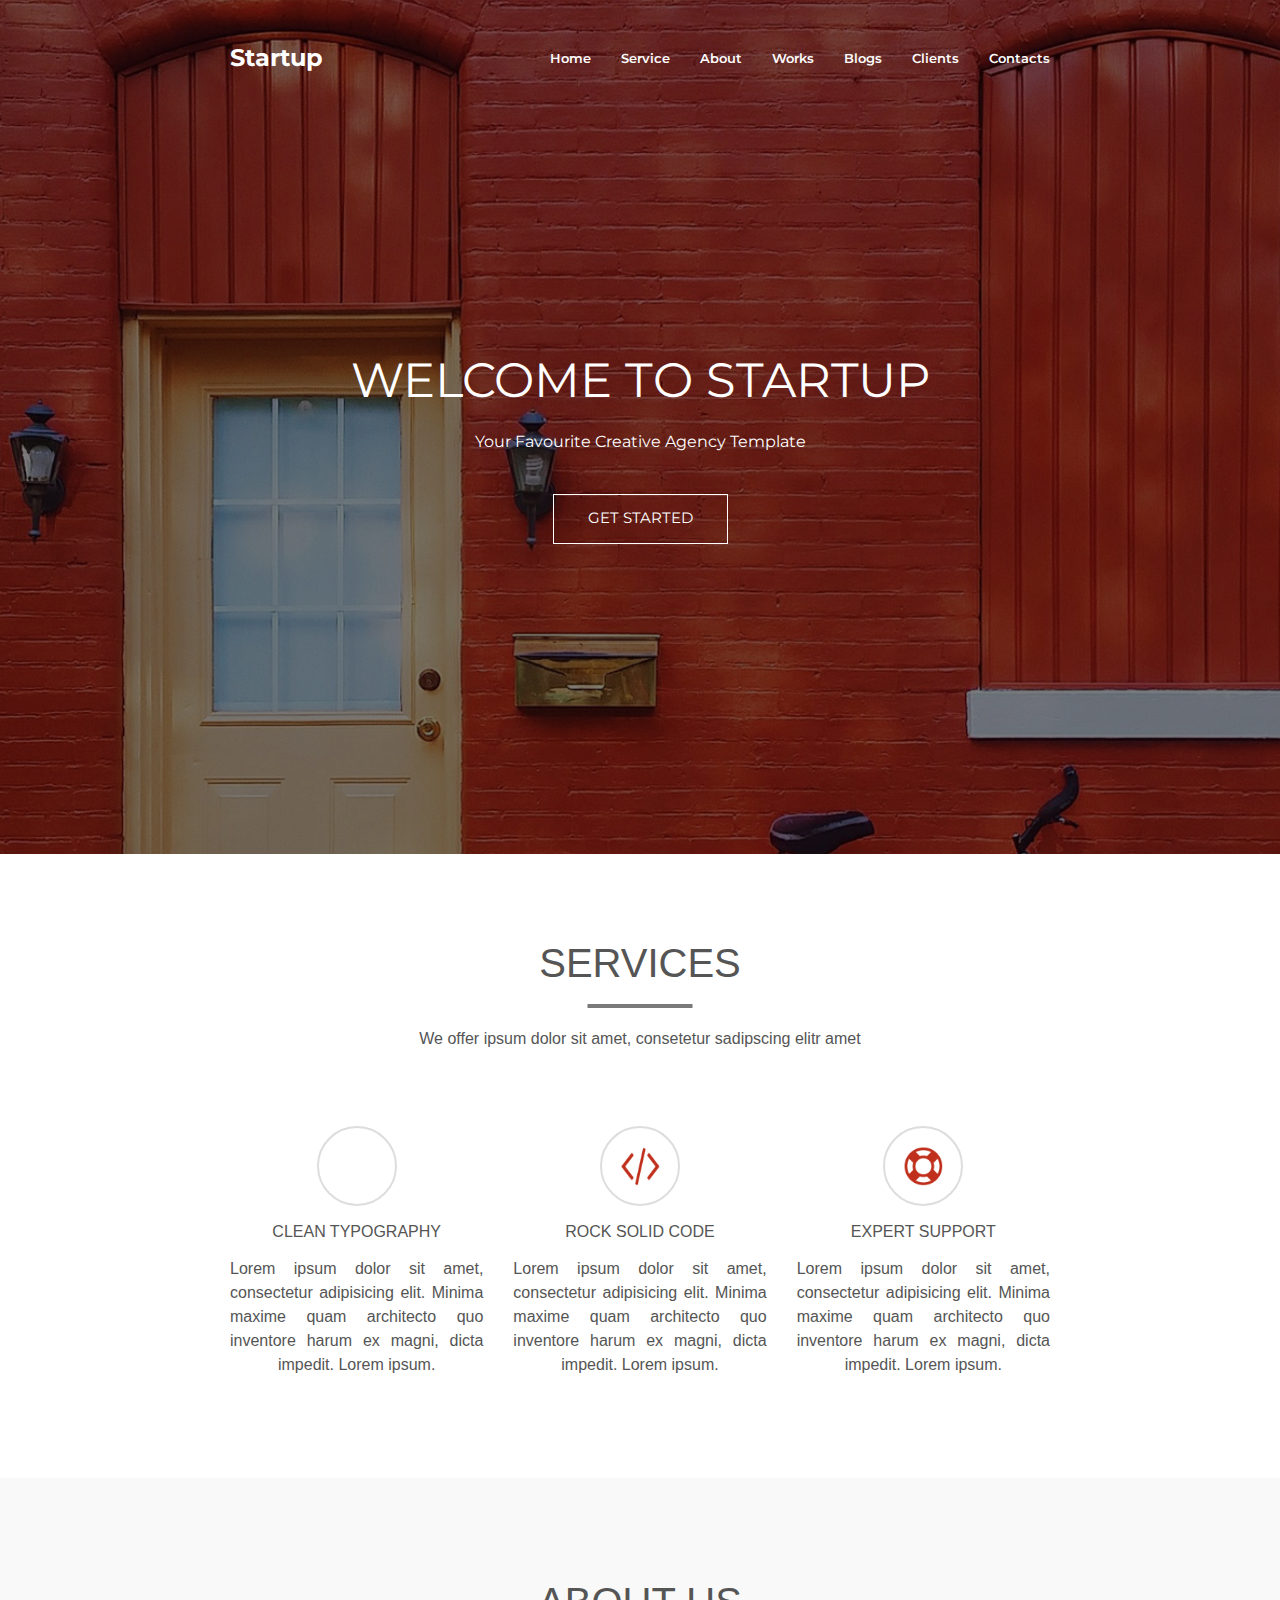
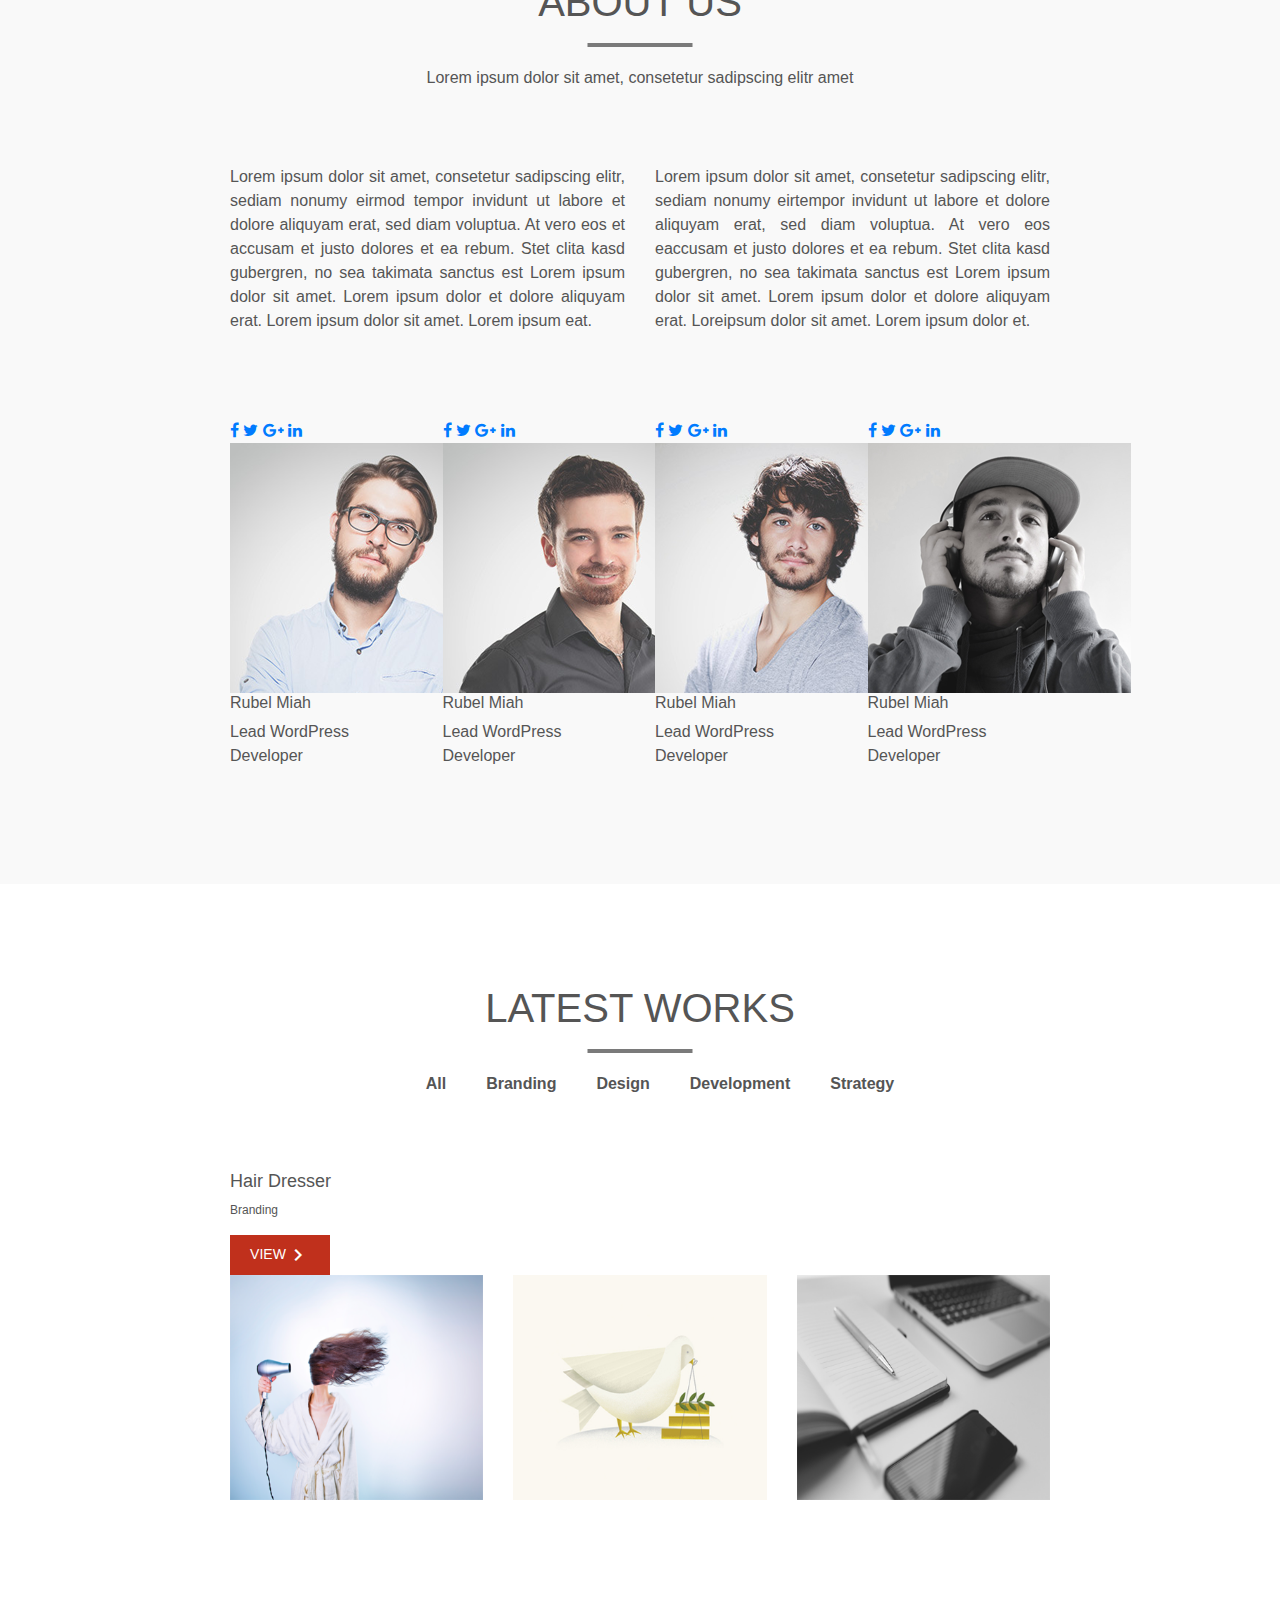
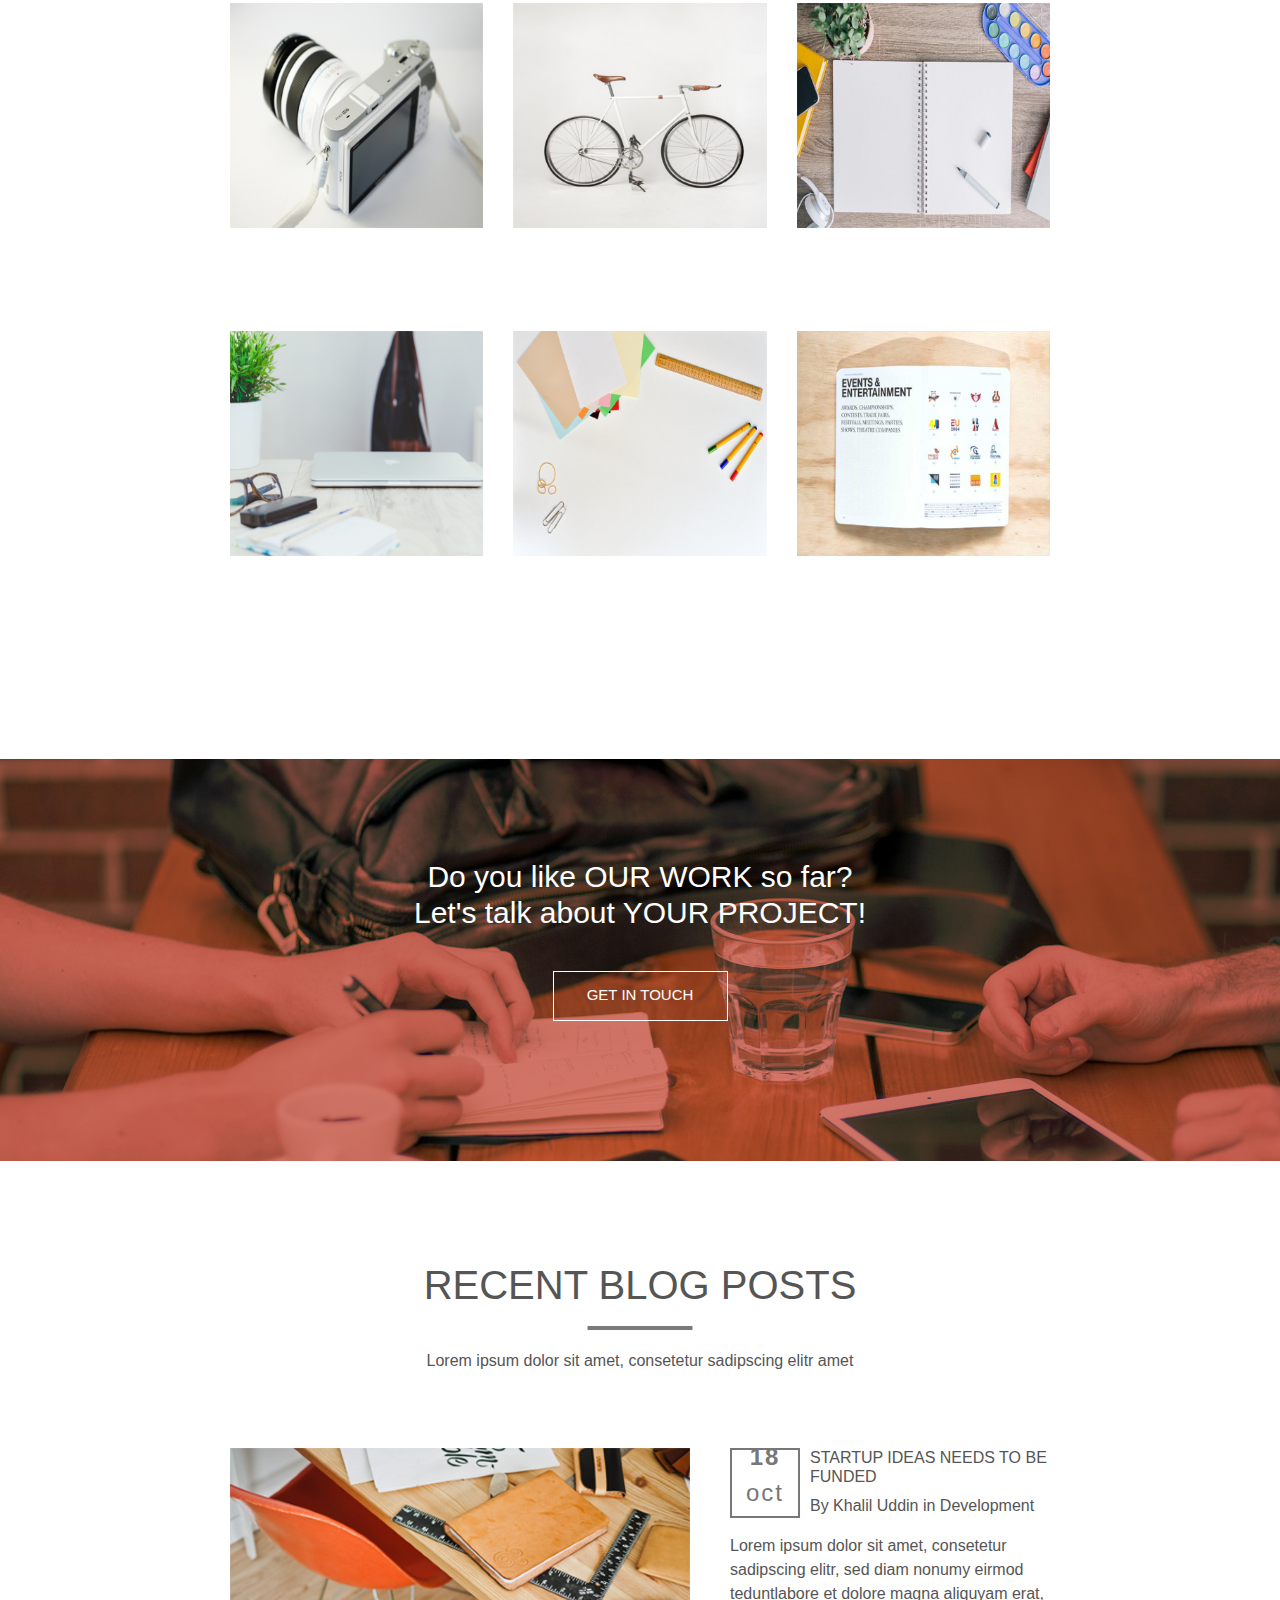
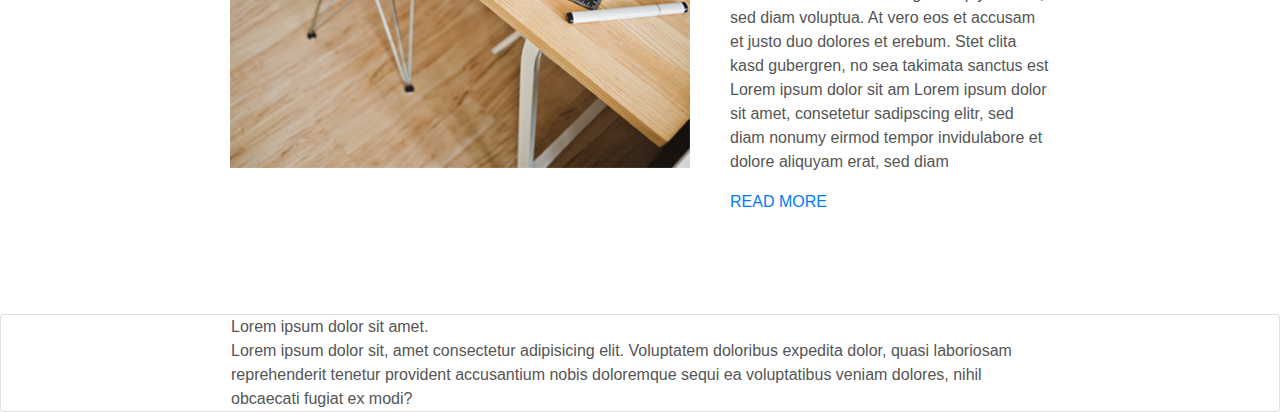
==== commit 366f74c7: "smth" ====
--- a/Bootstrap_Homework/index.html
+++ b/Bootstrap_Homework/index.html
@@ -38,7 +38,7 @@
           <div class="header__logo">
             <p>Startup</p>
           </div>
-          <div class="header__wrap">
+                    <div class="header__wrap">
             <ul class="header_list">
               <li><a href="#">Home</a></li>
               <li><a href="#">Service</a></li>
@@ -368,5 +368,21 @@
         </div>
       </div>
     </section>
+
+    <section class="card">
+      <div class="container">
+        <div class="card__item">
+          <div class="card__title">
+            Lorem ipsum dolor sit amet.
+          </div>
+          <div class="card__content">
+            Lorem ipsum dolor sit, amet consectetur adipisicing elit. Voluptatem
+            doloribus expedita dolor, quasi laboriosam reprehenderit tenetur
+            provident accusantium nobis doloremque sequi ea voluptatibus veniam
+            dolores, nihil obcaecati fugiat ex modi?
+          </div>
+        </div>
+      </div>
+    </section>
   </body>
 </html>
--- a/Bootstrap_Homework/css/index.css
+++ b/Bootstrap_Homework/css/index.css
@@ -285,44 +285,3 @@
 }
 
 
-/*.about__icons {
-  margin-bottom: 50px;
-  z-index: 100;
-}
-.about__icons i {
-  font-size: 45px;
-  line-height: 25px;
-  color: black;
-  position: relative;
-  display: inline-block;
-}*/
-
-/*.items,
-.pics,
-.veryBig {
-  padding: 50px 0;
-}
-.items__item p {
-  text-align: justify;
-  text-align-last: center;
-}
-.pics__item {
-  min-height: 211px;
-  display: flex;
-}
-.pics__item img {
-  max-width: 100%;
-  object-fit: cover;
-}
-.veruBig__item {
-  background: red;
-}
-.veruBig__item_blue {
-  background: blue;
-}
-.test {
-  color: red;
-}
-.test span {
-  color: green;
-}*/
